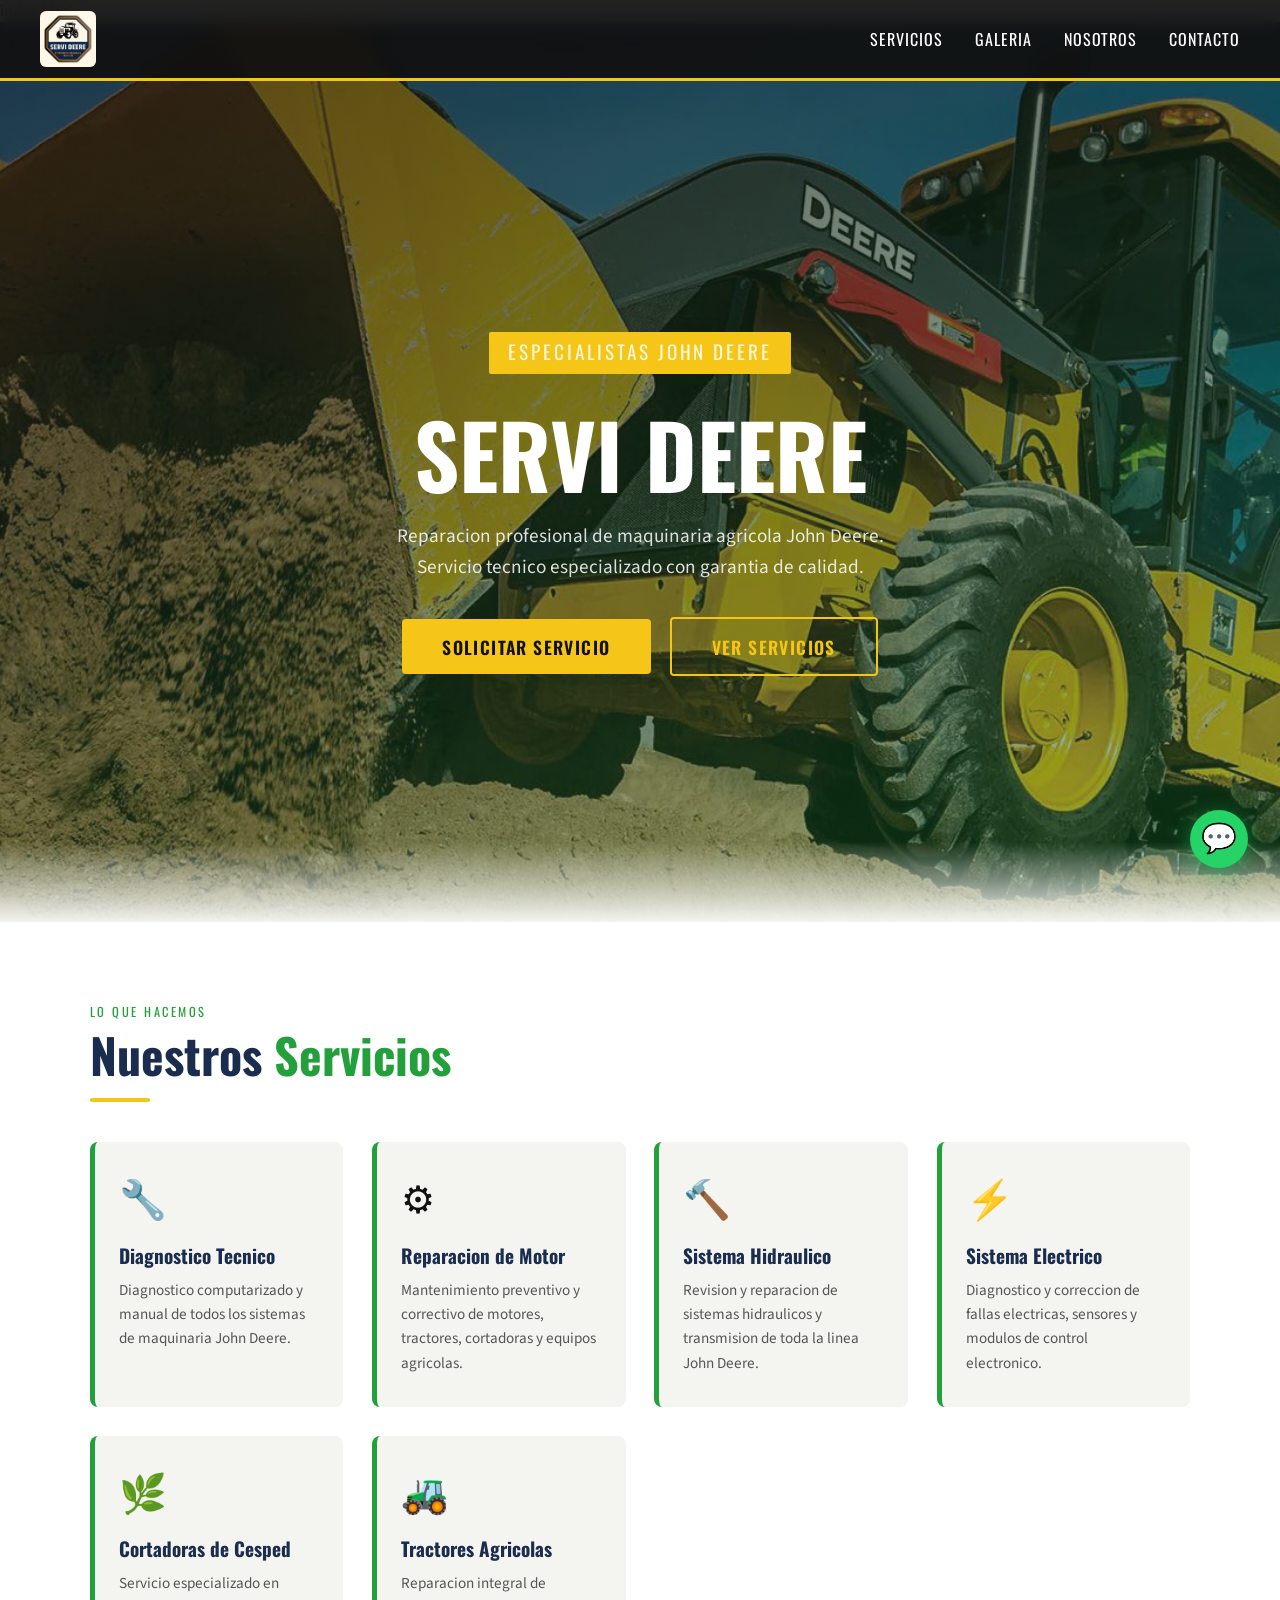
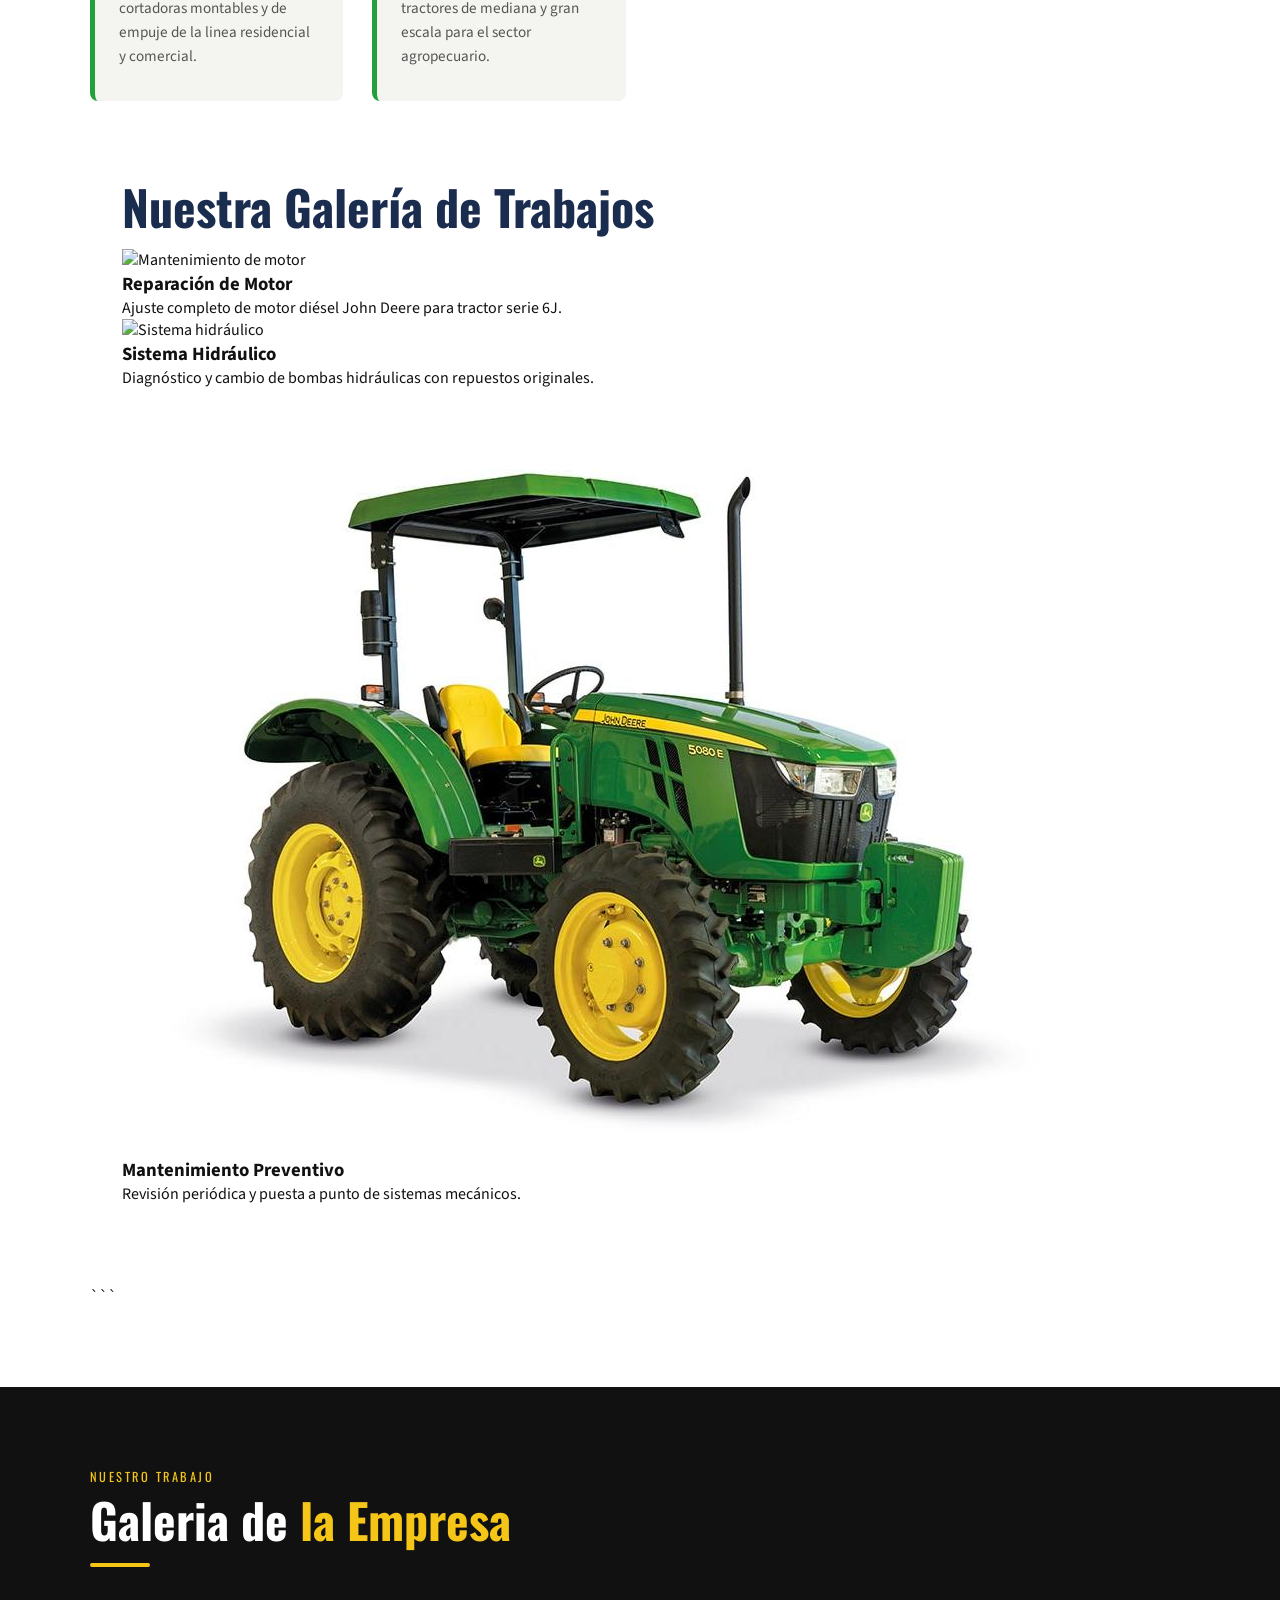
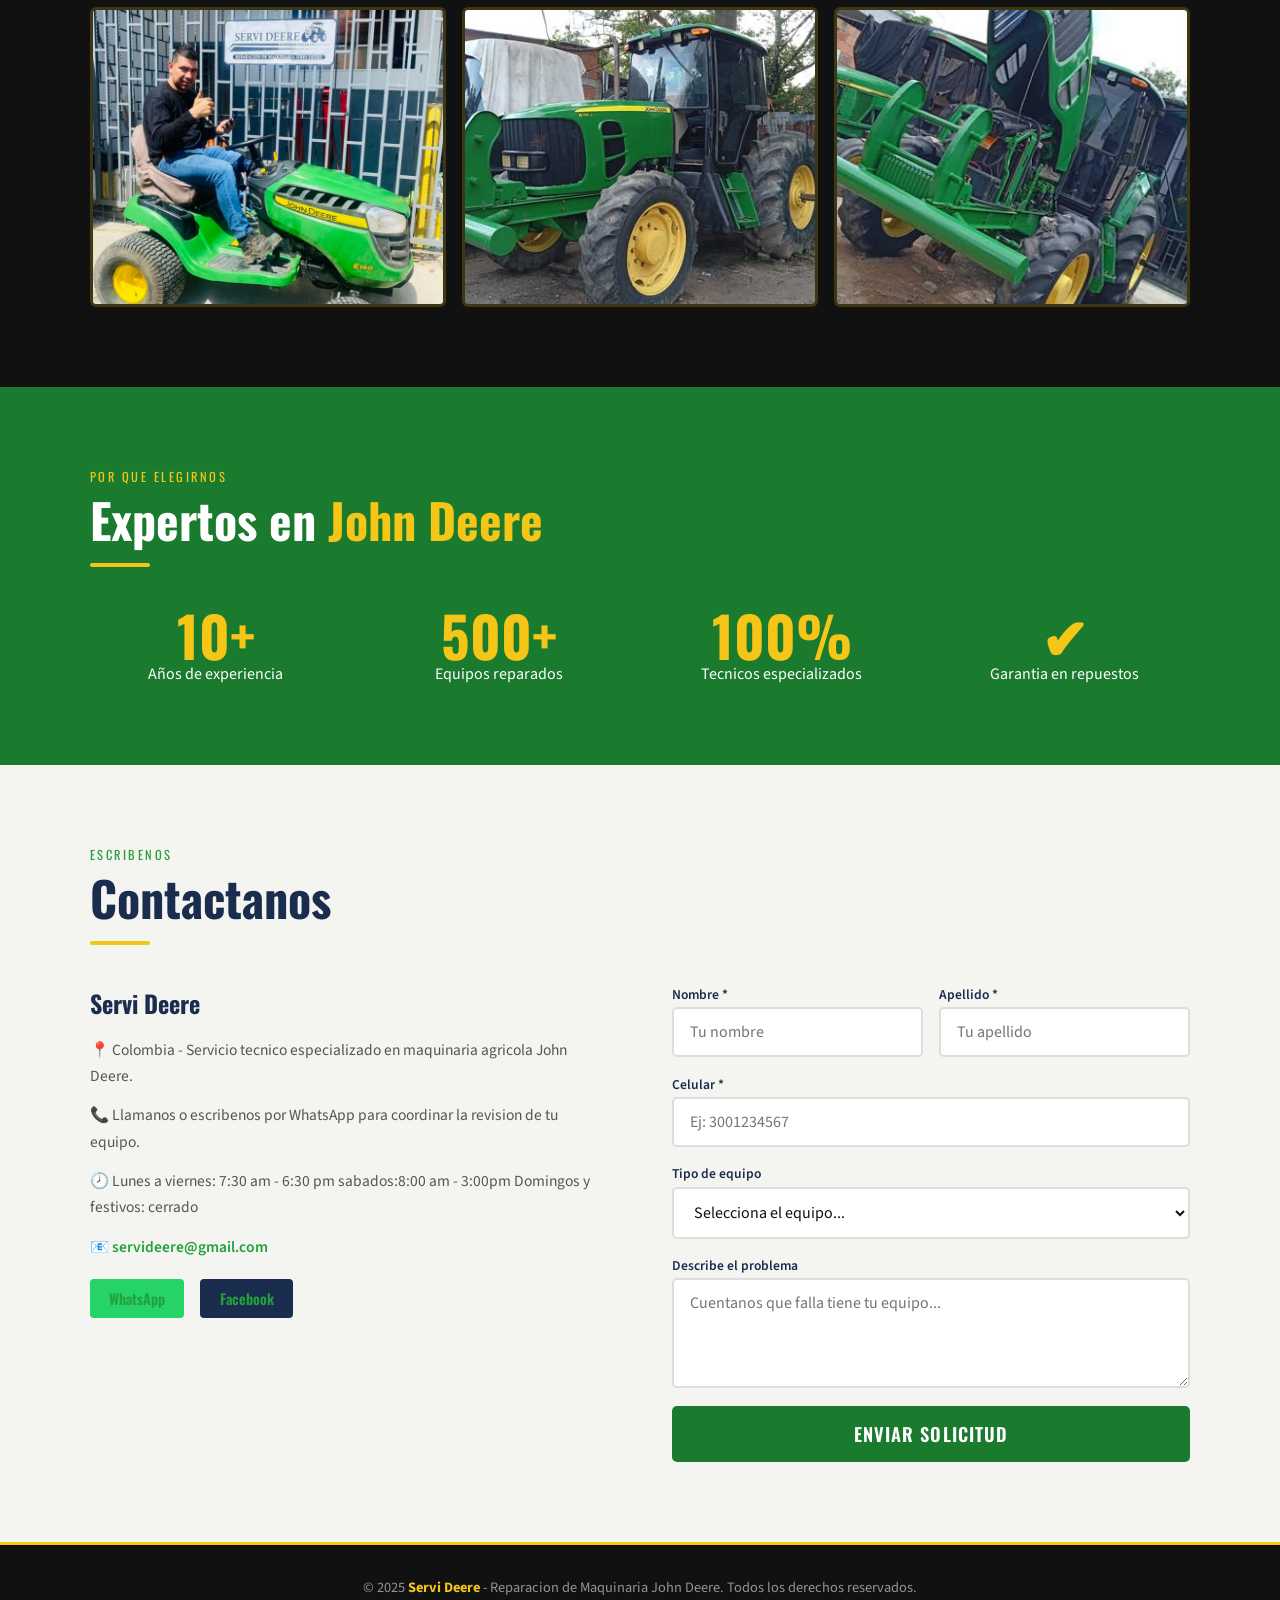
==== index.html @ c6f2dad0 "Update index.html" ====
index.html
<!DOCTYPE html>
<html lang="es">
<head>
<meta charset="UTF-8"/>
<meta name="viewport" content="width=device-width, initial-scale=1.0"/>
<title>Servi Deere - Reparacion de Maquinaria John Deere</title>
<link href="https://fonts.googleapis.com/css2?family=Oswald:wght@400;600;700&family=Source+Sans+3:wght@300;400;600&display=swap" rel="stylesheet"/>
<style>
*,*::before,*::after{box-sizing:border-box;margin:0;padding:0}
:root{--green:#1a7a2e;--green2:#23a03c;--yellow:#f5c518;--navy:#1b2d4f;--dark:#111;--light:#f4f4f0;--white:#fff;--orange:#e07c00}
html{scroll-behavior:smooth}
body{font-family:'Source Sans 3',sans-serif;background:var(--light);color:var(--dark);overflow-x:hidden}
nav{position:fixed;top:0;left:0;right:0;z-index:100;display:flex;align-items:center;justify-content:space-between;padding:.7rem 2.5rem;background:rgba(17,17,17,.93);backdrop-filter:blur(8px);border-bottom:3px solid var(--yellow)}
nav img.nav-logo{height:56px;border-radius:6px}
nav ul{list-style:none;display:flex;gap:2rem}
nav ul a{color:#fff;text-decoration:none;font-family:'Oswald',sans-serif;font-size:1rem;letter-spacing:.06em;text-transform:uppercase;transition:color .2s}
nav ul a:hover{color:var(--yellow)}
.hero{min-height:100vh;background:linear-gradient(160deg,rgba(17,17,17,.82) 0%,rgba(26,122,46,.55) 100%),url('[data-uri]') center/cover no-repeat;display:flex;flex-direction:column;align-items:center;justify-content:center;text-align:center;padding:7rem 2rem 4rem;position:relative}
.hero::after{content:'';position:absolute;bottom:0;left:0;right:0;height:80px;background:linear-gradient(to bottom,transparent,var(--light))}
.hero-badge{display:inline-block;background:var(--yellow);color:var(--dark);font-family:'Oswald',sans-serif;font-size:.8rem;letter-spacing:.15em;text-transform:uppercase;padding:.35rem 1.2rem;border-radius:2px;margin-bottom:1.4rem}
.hero h1{font-family:'Oswald',sans-serif;font-size:clamp(2.8rem,7vw,5.5rem);font-weight:700;color:#fff;line-height:1;margin-bottom:.5rem}
.hero {
  min-height: 100vh;
  background: linear-gradient(160deg, rgba(17, 17, 17, 0.7) 0%, rgba(26, 122, 46, 0.4) 100%), url('portada ma.jpg');
  background-size: cover;
  background-position: center;
  background-repeat: no-repeat;
}
.hero p{color:rgba(255,255,255,.85);font-size:1.2rem;max-width:540px;margin:1rem auto 2.2rem;line-height:1.6}
.btn{display:inline-block;padding:.9rem 2.5rem;background:var(--yellow);color:var(--dark);font-family:'Oswald',sans-serif;font-size:1.1rem;font-weight:600;letter-spacing:.08em;text-transform:uppercase;text-decoration:none;border-radius:4px;border:none;cursor:pointer;transition:background .2s,transform .15s}
.btn:hover{background:var(--orange);transform:translateY(-2px)}
.btn-outline{background:transparent;border:2px solid var(--yellow);color:var(--yellow);margin-left:1rem}
.btn-outline:hover{background:var(--yellow);color:var(--dark)}
section{padding:5rem 2rem}
.container{max-width:1100px;margin:0 auto}
.section-label{font-family:'Oswald',sans-serif;font-size:.78rem;letter-spacing:.2em;text-transform:uppercase;color:var(--green2);margin-bottom:.5rem}
.section-title{font-family:'Oswald',sans-serif;font-size:clamp(2rem,4vw,3rem);font-weight:700;color:var(--navy);margin-bottom:1rem;line-height:1.1}
.section-title span{color:var(--green2)}
.divider{width:60px;height:4px;background:var(--yellow);border-radius:2px;margin-bottom:2.5rem}
#servicios{background:var(--white)}
.services-grid{display:grid;grid-template-columns:repeat(auto-fit,minmax(220px,1fr));gap:1.8rem;margin-top:1rem}
.service-card{background:var(--light);border-radius:8px;padding:2rem 1.5rem;border-left:5px solid var(--green2);transition:box-shadow .2s,transform .2s}
.service-card:hover{box-shadow:0 8px 28px rgba(0,0,0,.1);transform:translateY(-4px)}
.service-card .icon{font-size:2.4rem;margin-bottom:.8rem}
.service-card h3{font-family:'Oswald',sans-serif;font-size:1.2rem;color:var(--navy);margin-bottom:.5rem}
.service-card p{font-size:.95rem;color:#555;line-height:1.6}
#fotos{background:var(--dark)}
.gallery{display:grid;grid-template-columns:repeat(auto-fit,minmax(300px,1fr));gap:1rem;margin-top:2rem}
.gallery img{width:100%;height:300px;object-fit:cover;border-radius:6px;border:3px solid rgba(245,197,24,.2);transition:border-color .2s,transform .2s}
.gallery img:hover{border-color:var(--yellow);transform:scale(1.02)}
#porque{background:var(--green)}
.reasons{display:grid;grid-template-columns:repeat(auto-fit,minmax(200px,1fr));gap:2rem;margin-top:1rem}
.reason{text-align:center;color:#fff}
.reason .num{font-family:'Oswald',sans-serif;font-size:3.5rem;font-weight:700;color:var(--yellow);line-height:1}
#contacto{background:var(--light)}
.contact-wrapper{display:grid;grid-template-columns:1fr 1fr;gap:4rem;align-items:start}
@media(max-width:760px){.contact-wrapper{grid-template-columns:1fr;gap:2rem}}
.contact-info h3{font-family:'Oswald',sans-serif;font-size:1.5rem;color:var(--navy);margin-bottom:1rem}
.contact-info p{color:#555;margin-bottom:.8rem;line-height:1.7;font-size:.97rem}
.contact-info a{color:var(--green2);text-decoration:none;font-weight:600}
.social-links{display:flex;gap:1rem;margin-top:1.2rem;flex-wrap:wrap}
.social-btn{display:inline-flex;align-items:center;gap:.5rem;padding:.55rem 1.2rem;background:var(--navy);color:#fff;border-radius:4px;font-family:'Oswald',sans-serif;font-size:.9rem;text-decoration:none;transition:background .2s}
.social-btn:hover{background:var(--green2)}
.social-btn.wa{background:#25D366}
.social-btn.wa:hover{background:#1aaa52}
form{display:flex;flex-direction:column;gap:1.1rem}
.form-row{display:grid;grid-template-columns:1fr 1fr;gap:1rem}
@media(max-width:500px){.form-row{grid-template-columns:1fr}}
label{font-size:.85rem;font-weight:600;color:var(--navy);margin-bottom:.2rem;display:block}
input,select,textarea{width:100%;padding:.75rem 1rem;border:2px solid #ddd;border-radius:5px;font-family:'Source Sans 3',sans-serif;font-size:1rem;background:#fff;color:var(--dark);transition:border-color .2s}
input:focus,select:focus,textarea:focus{outline:none;border-color:var(--green2)}
textarea{resize:vertical;min-height:110px}
.form-submit{padding:.9rem;background:var(--green);color:#fff;font-family:'Oswald',sans-serif;font-size:1.15rem;font-weight:600;letter-spacing:.06em;text-transform:uppercase;border:none;border-radius:5px;cursor:pointer;transition:background .2s}
.form-submit:hover{background:var(--green2)}
.success-msg{display:none;background:#d4edda;color:#155724;padding:1rem;border-radius:5px;text-align:center;font-weight:600}
footer{background:var(--dark);color:rgba(255,255,255,.55);text-align:center;padding:2rem 1rem;font-size:.9rem;border-top:3px solid var(--yellow)}
footer strong{color:var(--yellow)}
.wa-float{position:fixed;bottom:2rem;right:2rem;z-index:200;background:#25D366;color:#fff;width:58px;height:58px;border-radius:50%;display:flex;align-items:center;justify-content:center;font-size:1.8rem;text-decoration:none;box-shadow:0 4px 20px rgba(37,211,102,.45);transition:transform .2s}
.wa-float:hover{transform:scale(1.1)}
.fade-up{opacity:0;transform:translateY(30px);transition:opacity .6s ease,transform .6s ease}
.fade-up.visible{opacity:1;transform:none}
@media(max-width:768px){nav ul{display:none}nav{padding:.7rem 1.5rem}}
</style>
</head>
<body>
<nav>
  <img class="nav-logo" src="[data-uri]" alt="Servi Deere"/>
  <ul>
    <li><a href="#servicios">Servicios</a></li>
    <li><a href="#fotos">Galeria</a></li>
    <li><a href="#porque">Nosotros</a></li>
    <li><a href="#contacto">Contacto</a></li>
  </ul>
</nav>

<section class="hero">
  <p class="hero-badge">Especialistas John Deere</p>
  <h1>SERVI <span>DEERE</span></h1>
  <p>Reparacion profesional de maquinaria agricola John Deere. Servicio tecnico especializado con garantia de calidad.</p>
  <div>
    <a href="#contacto" class="btn">Solicitar servicio</a>
    <a href="#servicios" class="btn btn-outline">Ver servicios</a>
  </div>
</section>

<section id="servicios">
  <div class="container">
    <p class="section-label fade-up">Lo que hacemos</p>
    <h2 class="section-title fade-up">Nuestros <span>Servicios</span></h2>
    <div class="divider fade-up"></div>
    <div class="services-grid">
      <div class="service-card fade-up">
        <div class="icon">&#128295;</div>
        <h3>Diagnostico Tecnico</h3>
        <p>Diagnostico computarizado y manual de todos los sistemas de maquinaria John Deere.</p>
      </div>
      <div class="service-card fade-up">
        <div class="icon">&#9881;</div>
        <h3>Reparacion de Motor</h3>
        <p>Mantenimiento preventivo y correctivo de motores, tractores, cortadoras y equipos agricolas.</p>
      </div>
      <div class="service-card fade-up">
        <div class="icon">&#128296;</div>
        <h3>Sistema Hidraulico</h3>
        <p>Revision y reparacion de sistemas hidraulicos y transmision de toda la linea John Deere.</p>
      </div>
      <div class="service-card fade-up">
        <div class="icon">&#9889;</div>
        <h3>Sistema Electrico</h3>
        <p>Diagnostico y correccion de fallas electricas, sensores y modulos de control electronico.</p>
      </div>
      <div class="service-card fade-up">
        <div class="icon">&#127807;</div>
        <h3>Cortadoras de Cesped</h3>
        <p>Servicio especializado en cortadoras montables y de empuje de la linea residencial y comercial.</p>
      </div>
      <div class="service-card fade-up">
        <div class="icon">&#128668;</div>
        <h3>Tractores Agricolas</h3>
        <p>Reparacion integral de tractores de mediana y gran escala para el sector agropecuario.</p>
      </div>
    </div>
    <section id="galeria" class="galeria">
<h2 class="section-title">Nuestra Galería de Trabajos</h2>
<div class="galeria__grid">
<div class="galeria__tarjeta">
<div class="galeria__contenedor-img">
<img src="https://images.unsplash.com/photo-1533106497176-45ae19e68ba2?auto=format&fit=crop&q=80&w=600" alt="Mantenimiento de motor" class="galeria__img"/>
</div>
<div class="galeria__info">
<h3 class="galeria__titulo-foto">Reparación de Motor</h3>
<p class="galeria__descripcion">Ajuste completo de motor diésel John Deere para tractor serie 6J.</p>
</div>
</div>
<div class="galeria__tarjeta">
<div class="galeria__contenedor-img">
<img src="https://images.unsplash.com/photo-1581092160607-ee22621dd758?auto=format&fit=crop&q=80&w=600" alt="Sistema hidráulico" class="galeria__img"/>
</div>
<div class="galeria__info">
<h3 class="galeria__titulo-foto">Sistema Hidráulico</h3>
<p class="galeria__descripcion">Diagnóstico y cambio de bombas hidráulicas con repuestos originales.</p>
</div>
</div>

<div class="galeria__tarjeta">
    <div class="galeria__contenedor-img">
        <img src="WhatsApp Image 2026-05-26 at 6.15.59 PM.jpeg" alt="Mantenimiento preventivo de maquinaria" class="galeria__img"/>
    </div>
    <div class="galeria__info">
        <h3 class="galeria__titulo-foto">Mantenimiento Preventivo</h3>
        <p class="galeria__descripcion">Revisión periódica y puesta a punto de sistemas mecánicos.</p>
    </div>
</div>
</div> </section> ```

  </div>
</section>

<section id="fotos" style="background:#111">
  <div class="container">
    <p class="section-label fade-up" style="color:var(--yellow)">Nuestro trabajo</p>
    <h2 class="section-title fade-up" style="color:#fff">Galeria de <span style="color:var(--yellow)">la Empresa</span></h2>
    <div class="divider fade-up" style="background:var(--yellow)"></div>
    <div class="gallery">
      <img src="[data-uri]" alt="Mecanico Servi Deere" class="fade-up"/>
      <img src="[data-uri]" alt="Tractor John Deere" class="fade-up"/>
      <img src="[data-uri]" alt="Tractor John Deere reparacion" class="fade-up"/>
    </div>
  </div>
</section>

<section id="porque" style="background:var(--green)">
  <div class="container">
    <p class="section-label fade-up" style="color:var(--yellow)">Por que elegirnos</p>
    <h2 class="section-title fade-up" style="color:#fff">Expertos en <span style="color:var(--yellow)">John Deere</span></h2>
    <div class="divider fade-up" style="background:var(--yellow)"></div>
    <div class="reasons">
      <div class="reason fade-up"><div class="num">10+</div><p>Años de experiencia</p></div>
      <div class="reason fade-up"><div class="num">500+</div><p>Equipos reparados</p></div>
      <div class="reason fade-up"><div class="num">100%</div><p>Tecnicos especializados</p></div>
      <div class="reason fade-up"><div class="num">&#10004;</div><p>Garantia en repuestos</p></div>
    </div>
  </div>
</section>

<section id="contacto">
  <div class="container">
    <p class="section-label fade-up">Escribenos</p>
    <h2 class="section-title fade-up">Contactanos</h2>
    <div class="divider fade-up"></div>
    <div class="contact-wrapper">
      <div class="contact-info fade-up">
        <h3>Servi Deere</h3>
        <p>&#128205; Colombia - Servicio tecnico especializado en maquinaria agricola John Deere.</p>
        <p>&#128222; Llamanos o escribenos por WhatsApp para coordinar la revision de tu equipo.</p>
        <p>&#128343; Lunes a viernes: 7:30 am - 6:30 pm sabados:8:00 am - 3:00pm  Domingos y festivos: cerrado</p>
        <p>&#128231; <a href="mailto:servideere@gmail.com">servideere@gmail.com</a></p>
        <div class="social-links">
          <a class="social-btn wa" href="https://wa.me/573176677848" target="_blank">WhatsApp</a>
          <a class="social-btn" href="https://facebook.com/servideere" target="_blank">Facebook</a>
        </div>
      </div>
   <div class="fade-up">
        <form id="contactForm" action="https://formspree.io/f/maqkaaeb" method="POST">
          
          <div class="form-row">
            <div>
              <label for="nombre">Nombre *</label>
              <input type="text" id="nombre" name="Nombre" placeholder="Tu nombre" required/>
            </div>
            <div>
              <label for="apellido">Apellido *</label>
              <input type="text" id="apellido" name="Apellido" placeholder="Tu apellido" required/>
            </div>
          </div>
          
          <div>
            <label for="cel">Celular *</label>
            <input type="tel" id="cel" name="Celular" placeholder="Ej: 3001234567" required/>
          </div>
          
          <div>
            <label for="equipo">Tipo de equipo</label>
            <select id="equipo" name="Tipo_de_Equipo" required>
              <option value="">Selecciona el equipo...</option>
              <option value="Tractor Agricola">Tractor agricola</option>
              <option value="Cortadora de Cesped Montable">Cortadora de cesped montable</option>
              <option value="Cortadora de Empuje">Cortadora de empuje</option>
              <option value="Otro equipo John Deere">Otro equipo John Deere</option>
            </select>
          </div>
          
          <div>
            <label for="mensaje">Describe el problema</label>
            <textarea id="mensaje" name="Mensaje_Falla" placeholder="Cuentanos que falla tiene tu equipo..." required></textarea>
          </div>
          
          <button type="submit" class="form-submit">Enviar solicitud</button>
          <div class="success-msg" id="successMsg">Mensaje enviado! Te contactaremos pronto.</div>
        </form>
      </div>
    </div>
  </div>
</section>

<footer>
  <p>&copy; 2025 <strong>Servi Deere</strong> - Reparacion de Maquinaria John Deere. Todos los derechos reservados.</p>
</footer>

<a class="wa-float" href="https://wa.me/573176677848" target="_blank" title="WhatsApp">&#128172;</a>

<script>
const observer = new IntersectionObserver(entries => {
  entries.forEach(e => { if(e.isIntersecting) e.target.classList.add('visible'); });
}, {threshold:0.12});
document.querySelectorAll('.fade-up').forEach(el => observer.observe(el));
function enviarFormulario(e) {
  e.preventDefault();
  const btn = document.querySelector('.form-submit');
  btn.textContent = 'Enviando...'; btn.disabled = true;
  setTimeout(() => {
    document.getElementById('contactForm').reset();
    document.getElementById('successMsg').style.display = 'block';
    btn.textContent = 'Enviar solicitud'; btn.disabled = false;
    setTimeout(() => { document.getElementById('successMsg').style.display = 'none'; }, 5000);
  }, 1200);
}
</script>
</body>
</html>
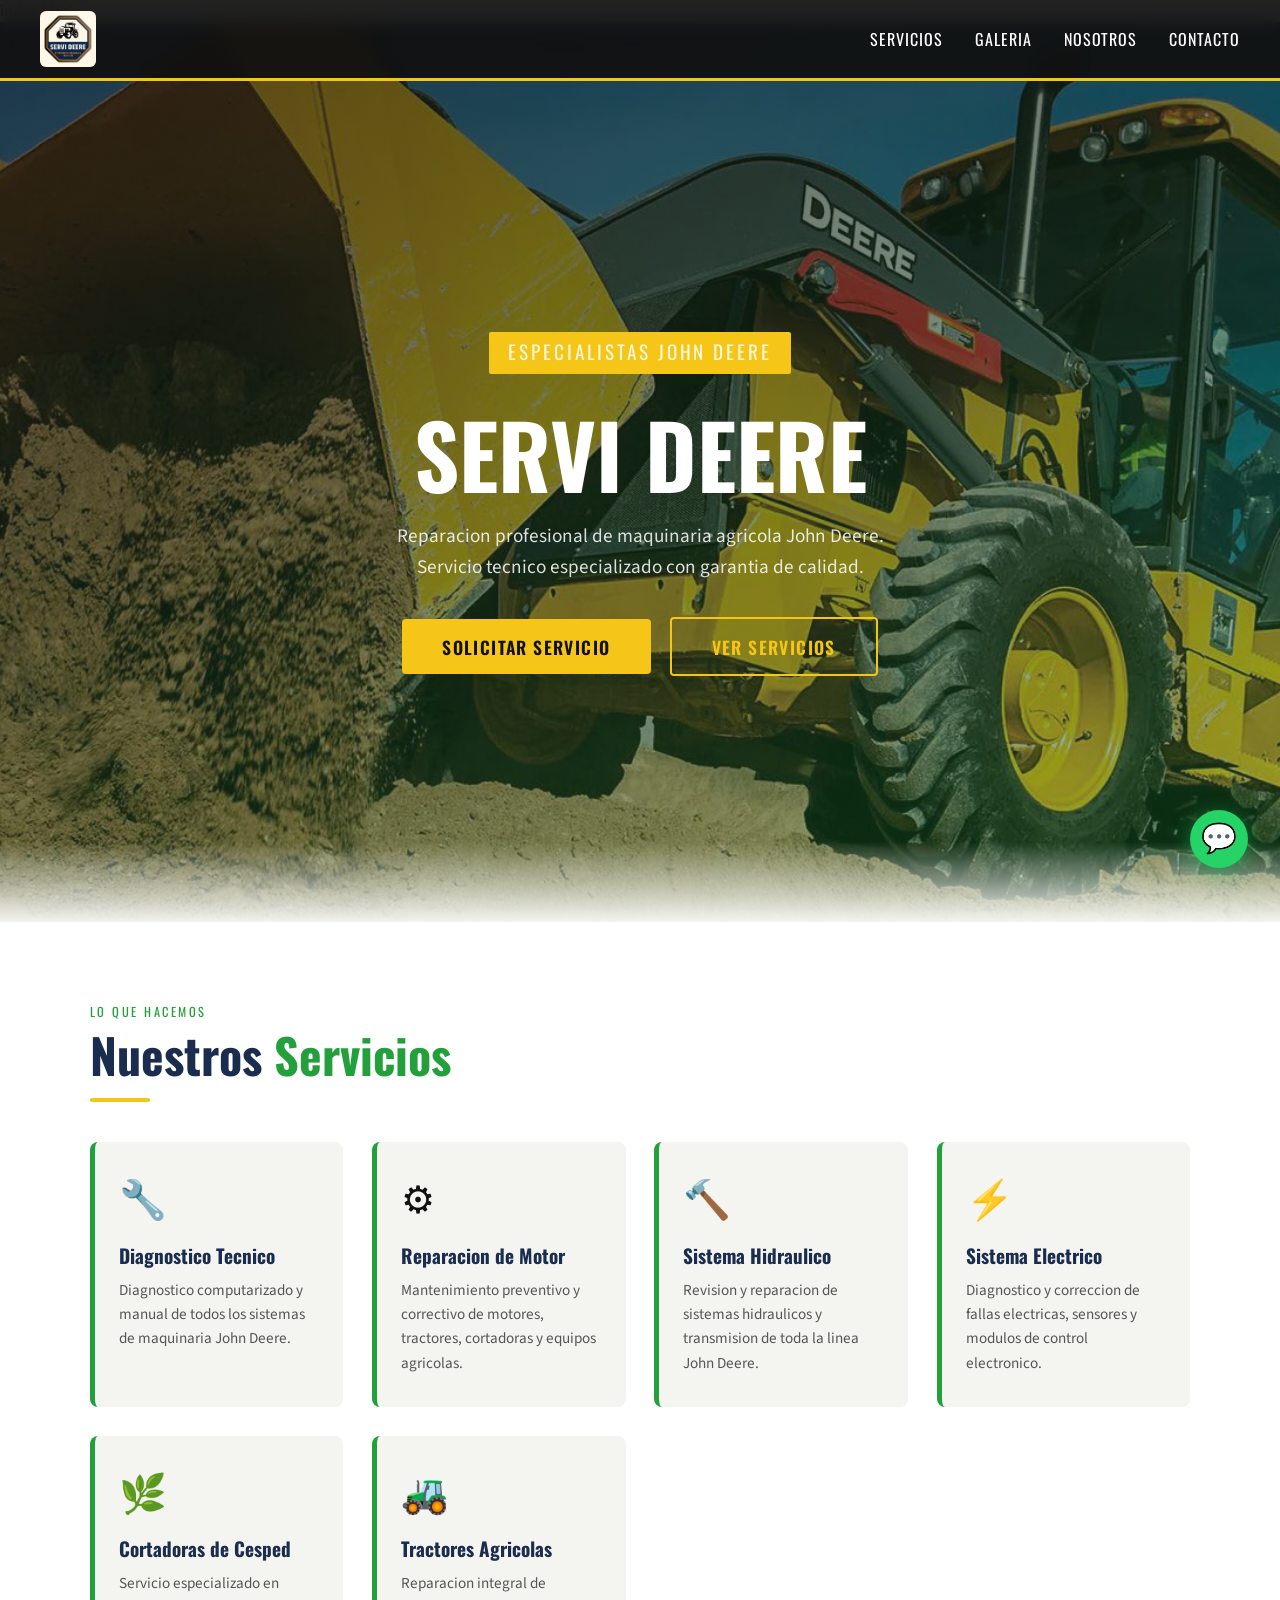
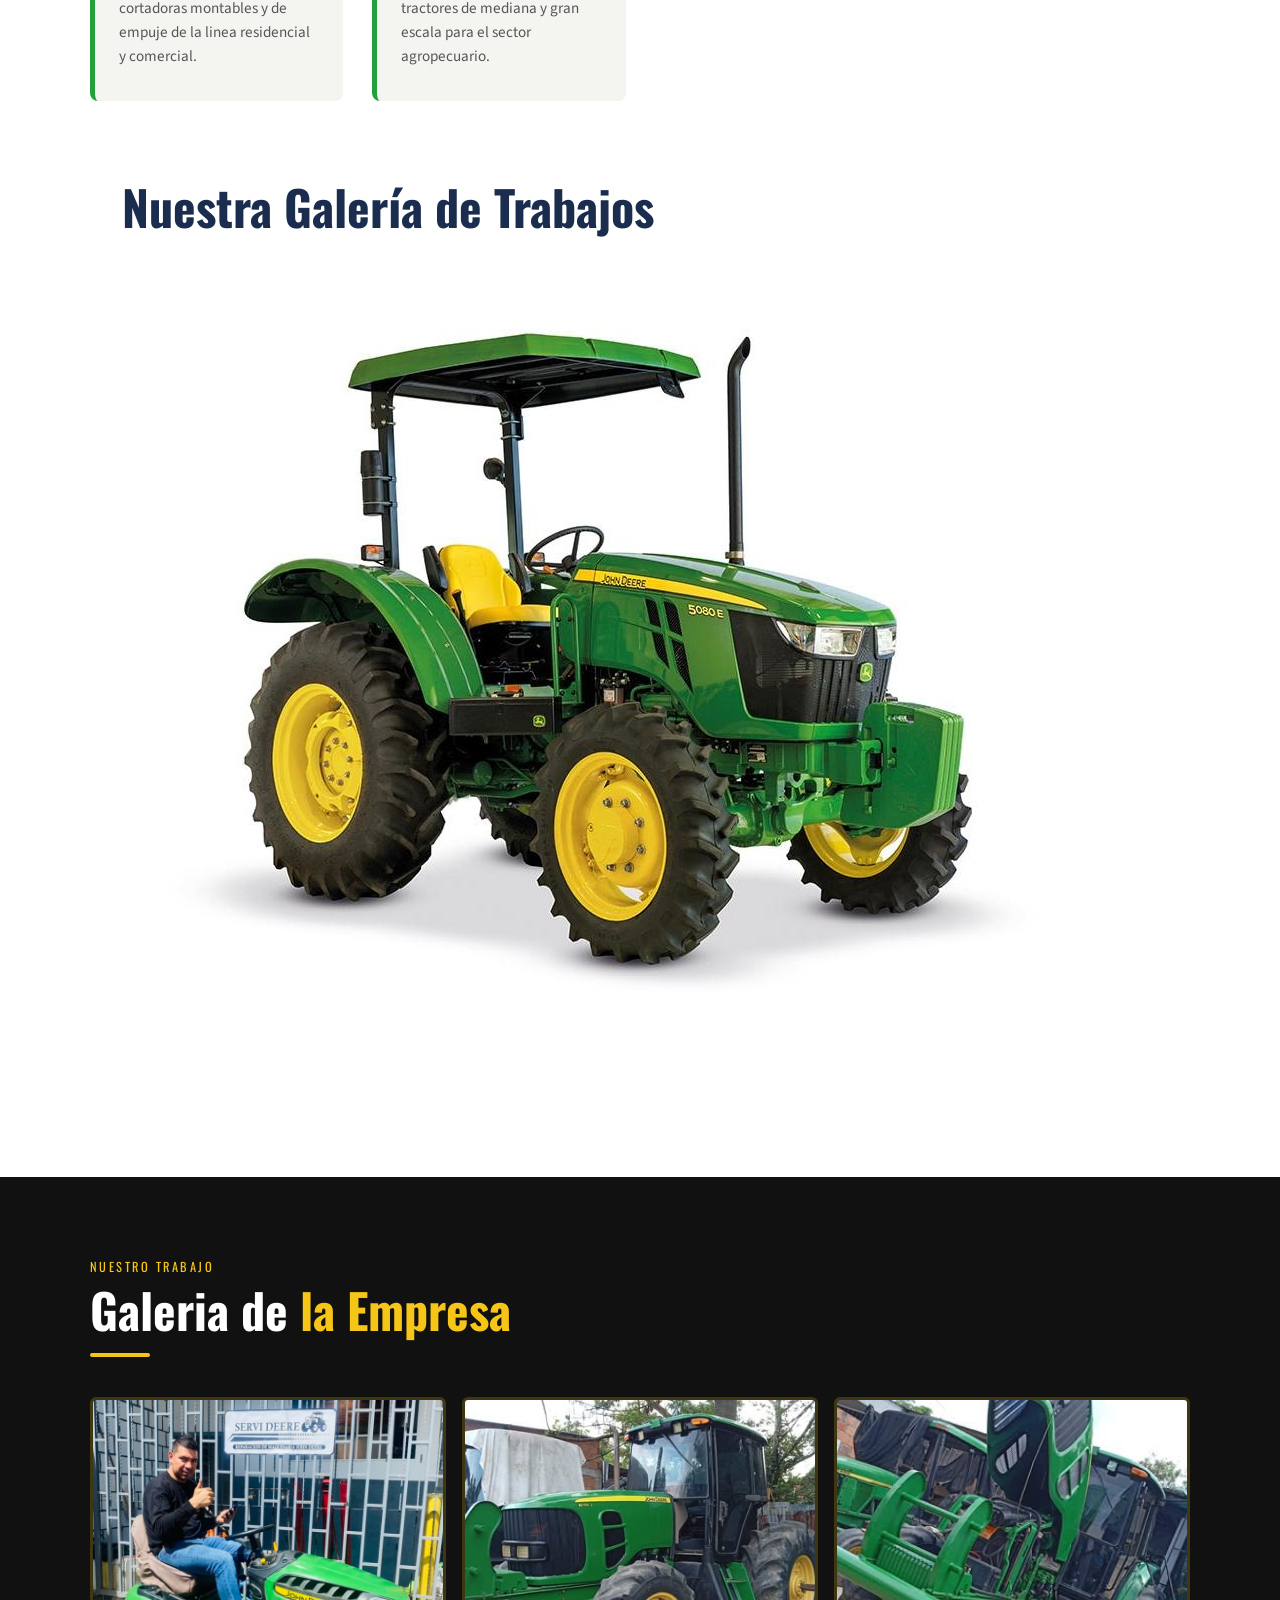
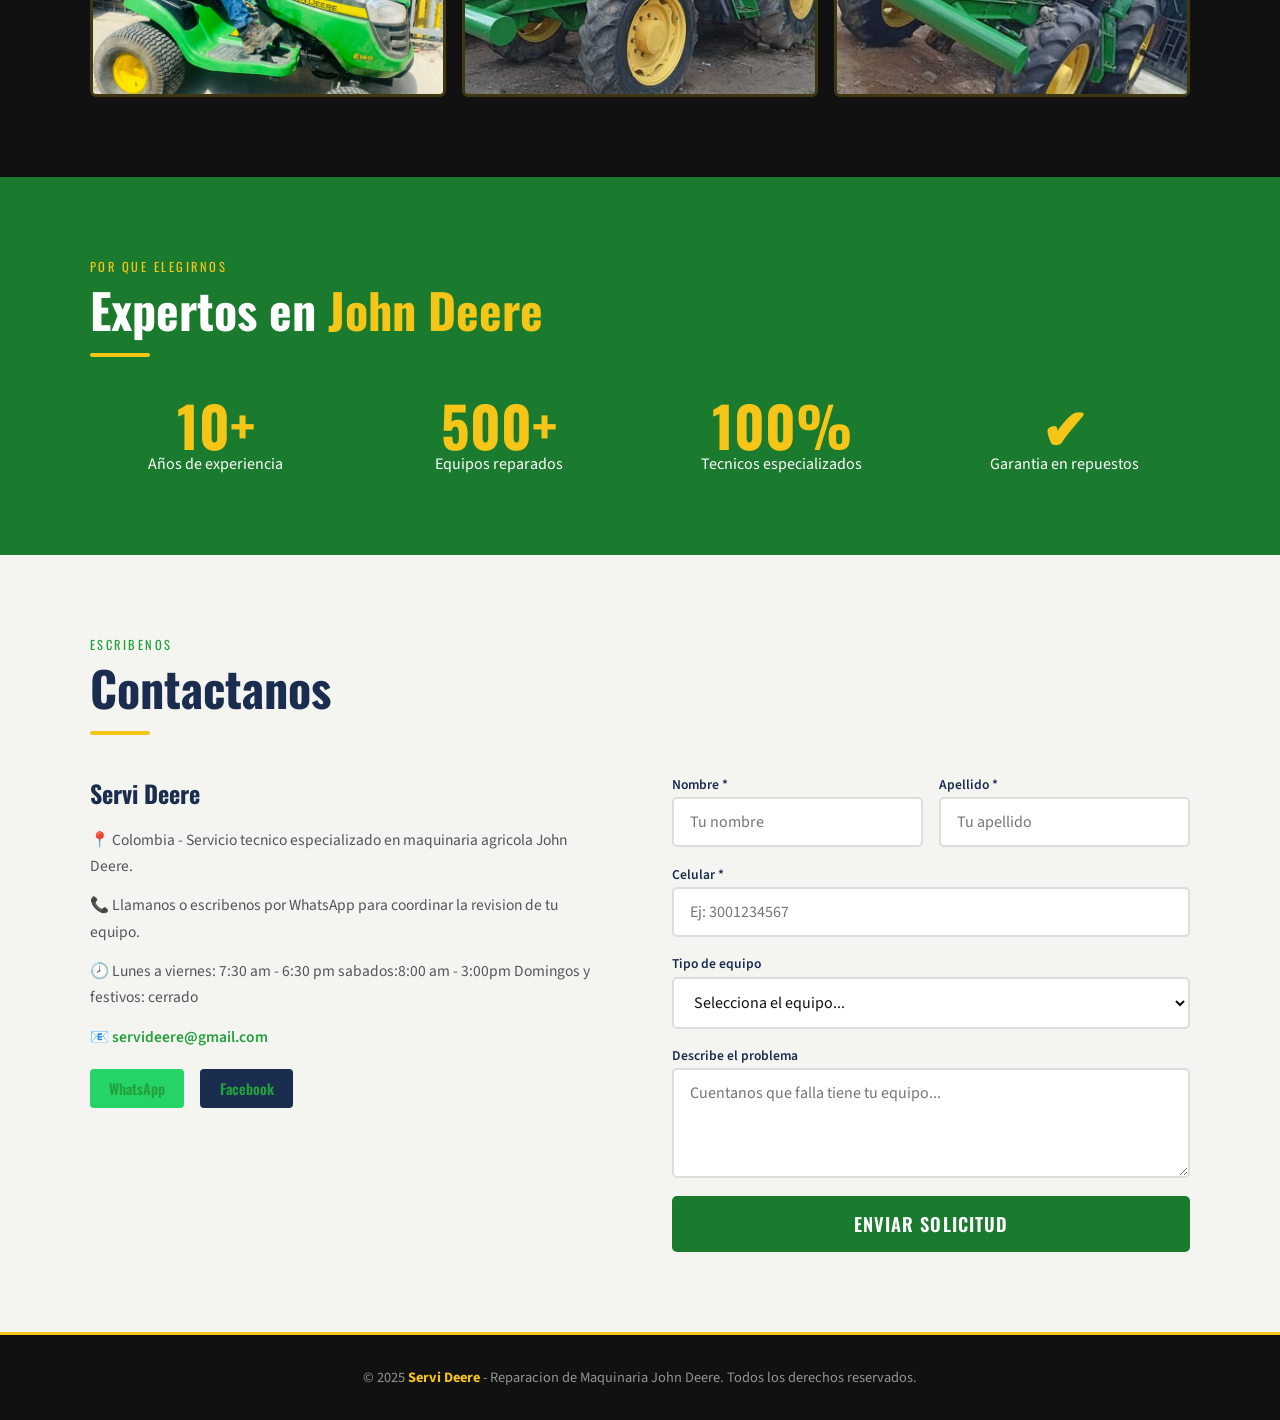
==== commit 3f5ae7fc: "Update index.html" ====
--- a/index.html
+++ b/index.html
@@ -146,20 +146,15 @@
 <div class="galeria__grid">
 <div class="galeria__tarjeta">
 <div class="galeria__contenedor-img">
-<img src="https://images.unsplash.com/photo-1533106497176-45ae19e68ba2?auto=format&fit=crop&q=80&w=600" alt="Mantenimiento de motor" class="galeria__img"/>
 </div>
 <div class="galeria__info">
-<h3 class="galeria__titulo-foto">Reparación de Motor</h3>
-<p class="galeria__descripcion">Ajuste completo de motor diésel John Deere para tractor serie 6J.</p>
 </div>
 </div>
 <div class="galeria__tarjeta">
 <div class="galeria__contenedor-img">
-<img src="https://images.unsplash.com/photo-1581092160607-ee22621dd758?auto=format&fit=crop&q=80&w=600" alt="Sistema hidráulico" class="galeria__img"/>
 </div>
 <div class="galeria__info">
-<h3 class="galeria__titulo-foto">Sistema Hidráulico</h3>
-<p class="galeria__descripcion">Diagnóstico y cambio de bombas hidráulicas con repuestos originales.</p>
+
 </div>
 </div>
 
@@ -168,11 +163,10 @@
         <img src="WhatsApp Image 2026-05-26 at 6.15.59 PM.jpeg" alt="Mantenimiento preventivo de maquinaria" class="galeria__img"/>
     </div>
     <div class="galeria__info">
-        <h3 class="galeria__titulo-foto">Mantenimiento Preventivo</h3>
-        <p class="galeria__descripcion">Revisión periódica y puesta a punto de sistemas mecánicos.</p>
-    </div>
-</div>
-</div> </section> ```
+        
+    </div>
+</div>
+</div> </section> 
 
   </div>
 </section>
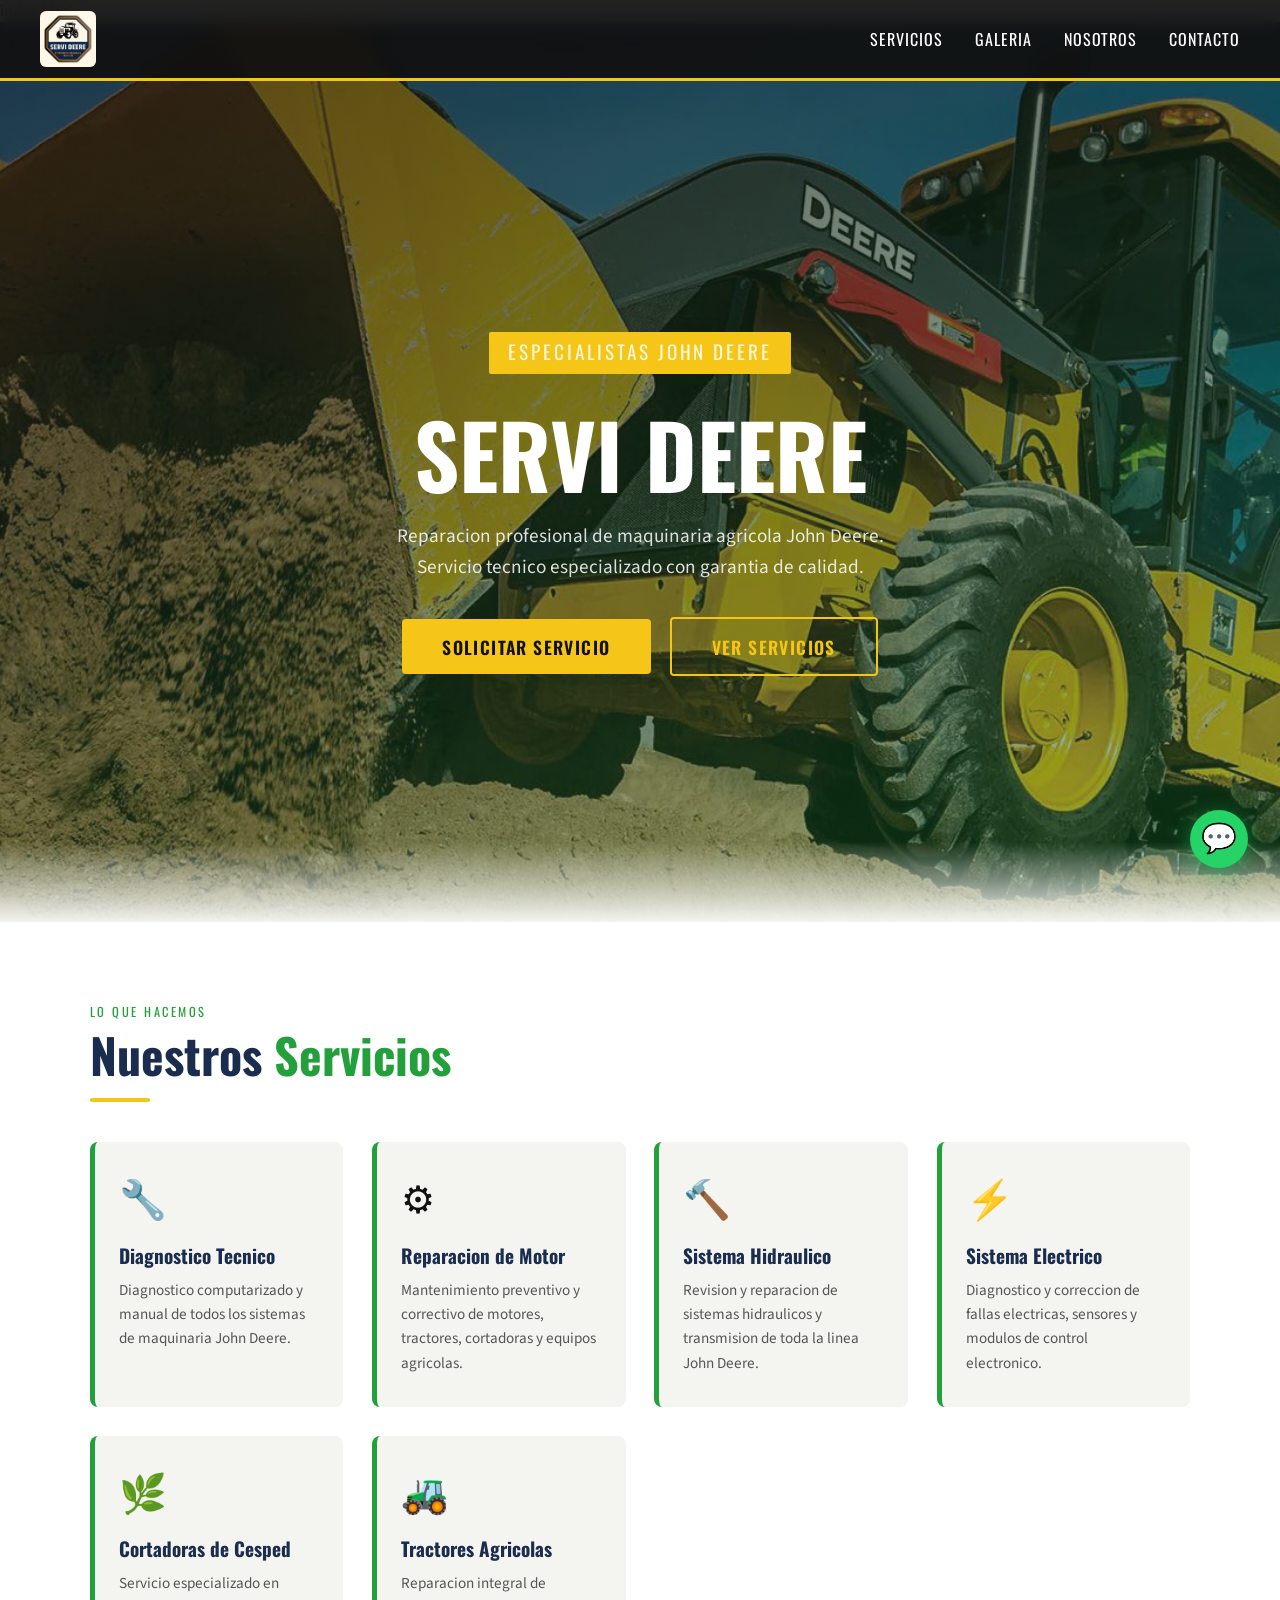
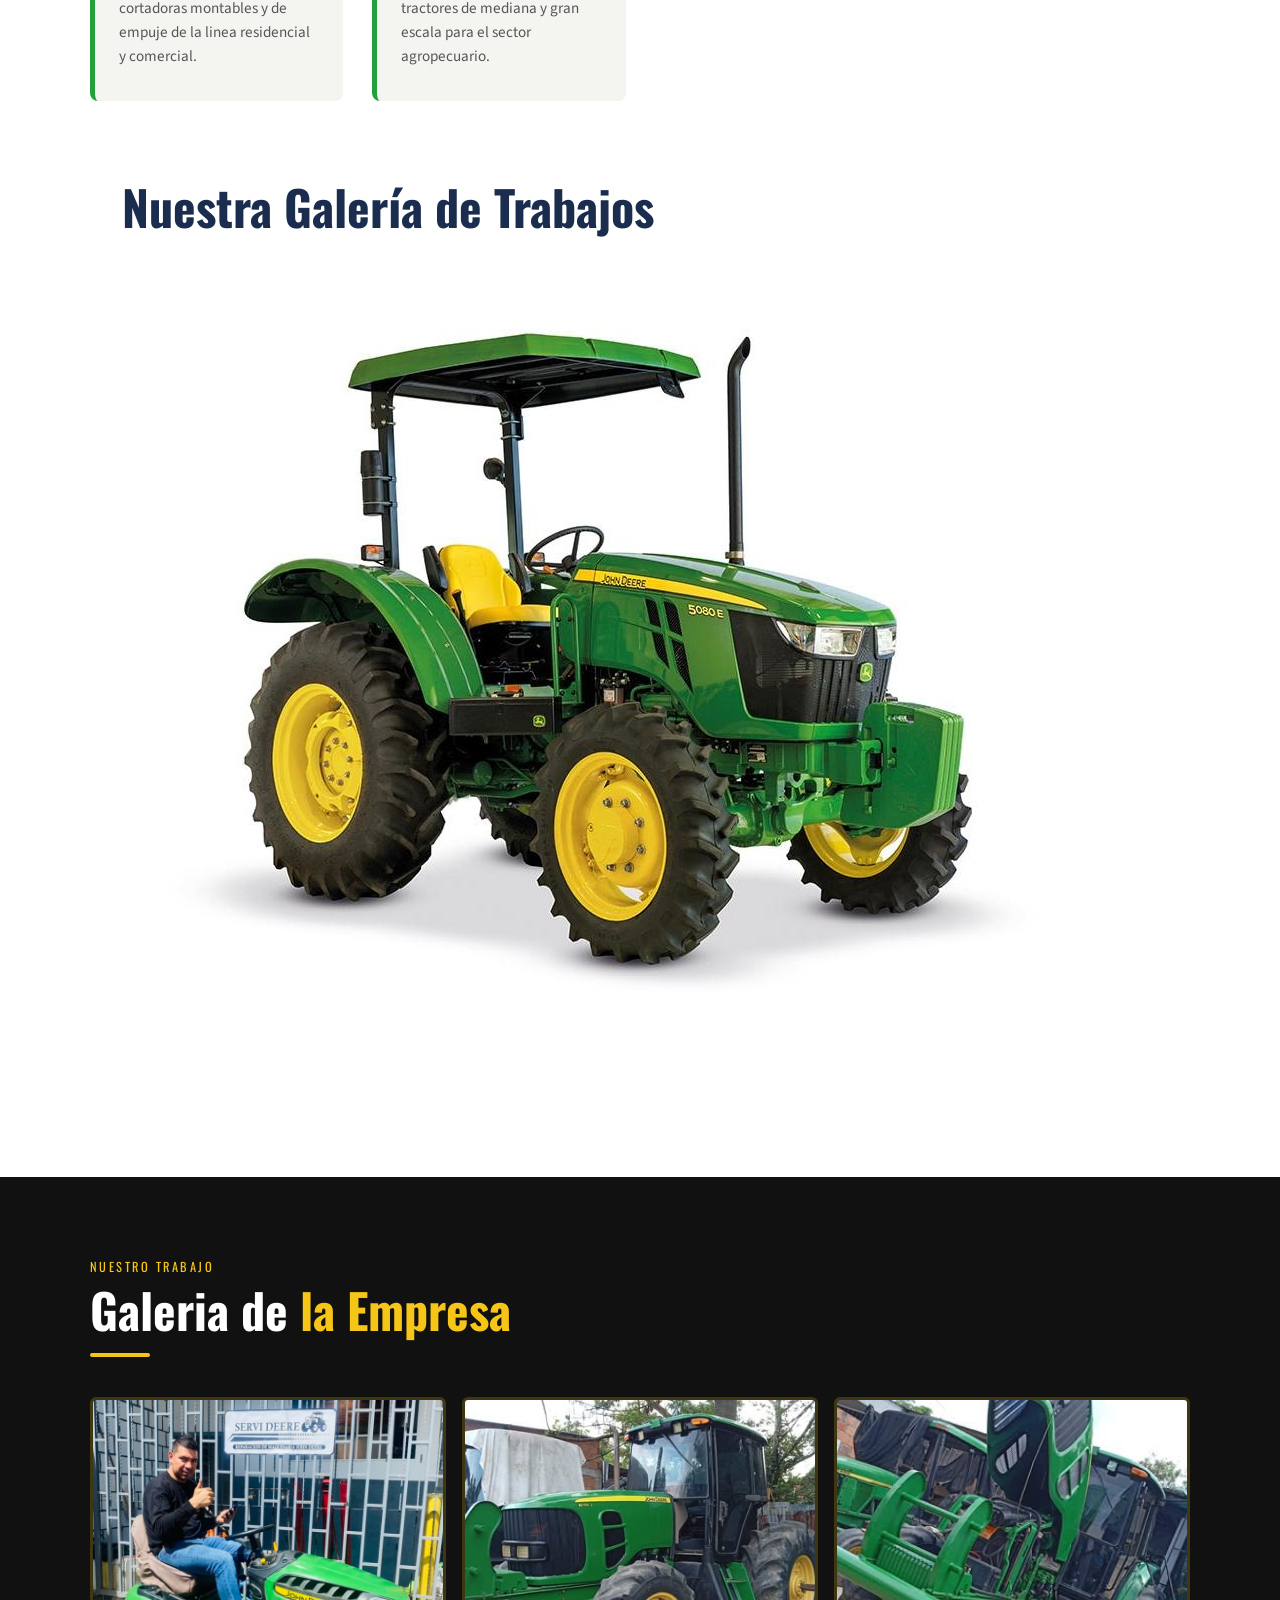
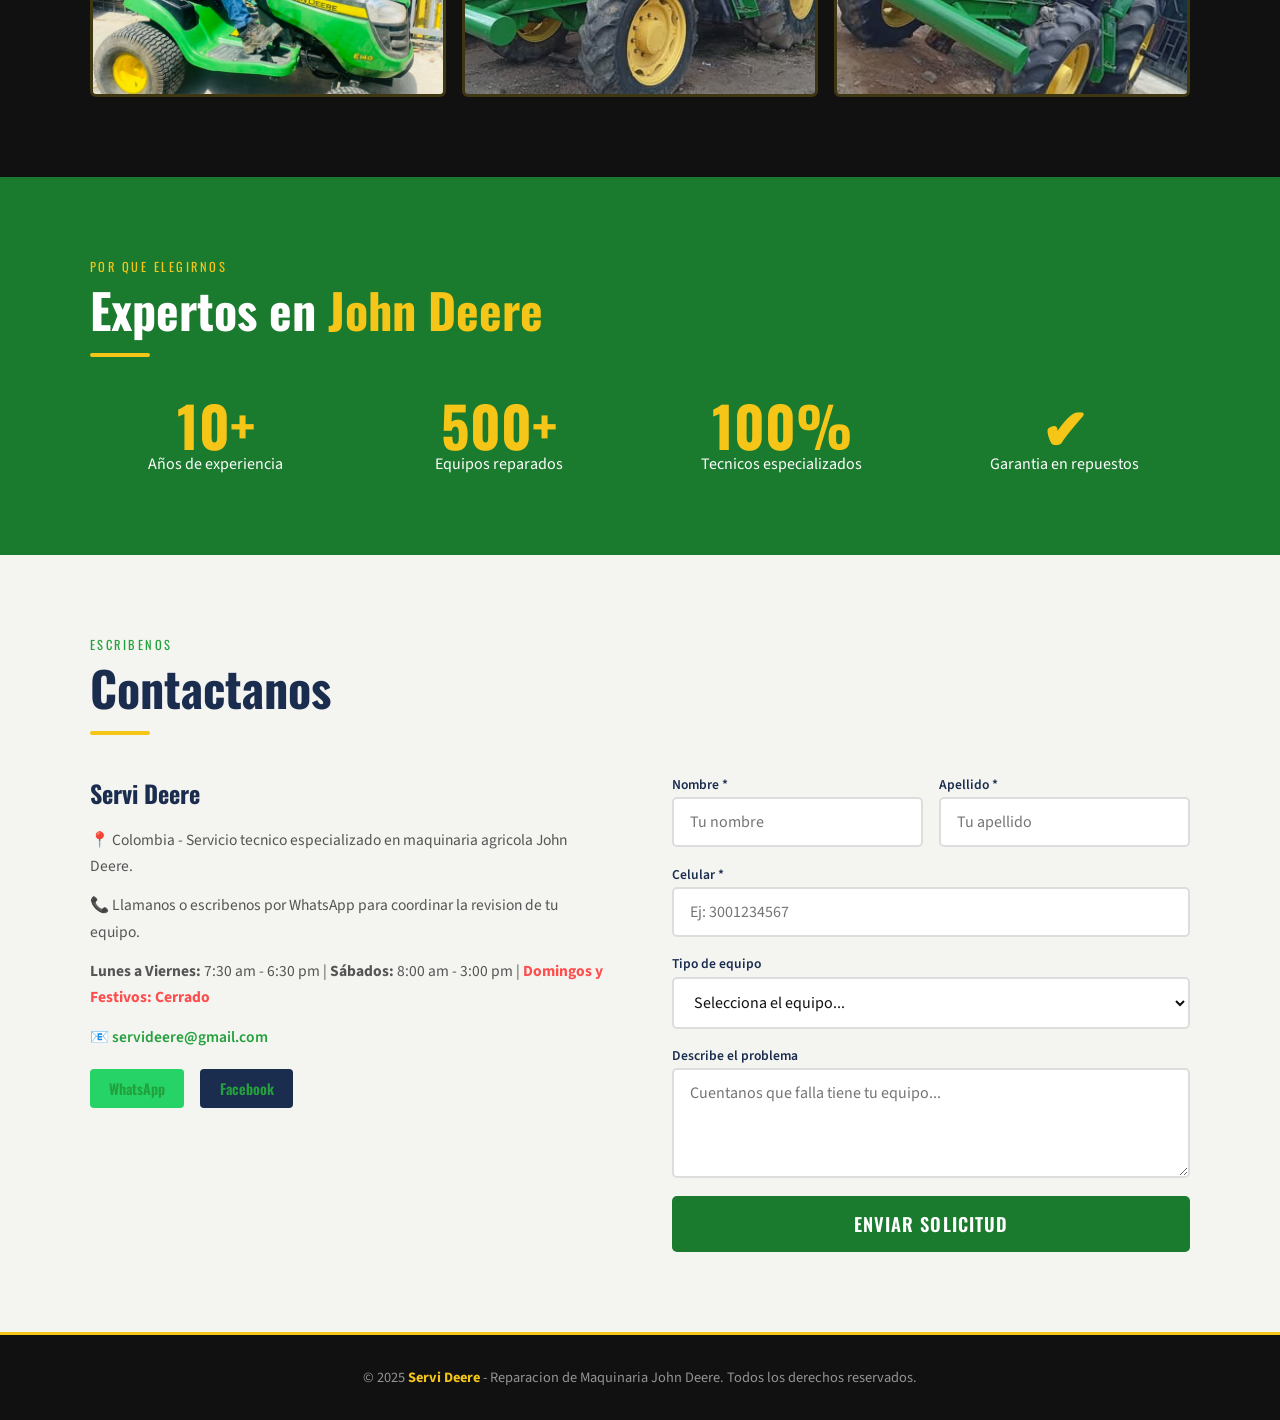
==== commit 9a4f8d37: "Update index.html" ====
--- a/index.html
+++ b/index.html
@@ -208,7 +208,7 @@
         <h3>Servi Deere</h3>
         <p>&#128205; Colombia - Servicio tecnico especializado en maquinaria agricola John Deere.</p>
         <p>&#128222; Llamanos o escribenos por WhatsApp para coordinar la revision de tu equipo.</p>
-        <p>&#128343; Lunes a viernes: 7:30 am - 6:30 pm sabados:8:00 am - 3:00pm  Domingos y festivos: cerrado</p>
+       <p class="servideere-schedule__text"><b>Lunes a Viernes:</b> 7:30 am - 6:30 pm | <b>Sábados:</b> 8:00 am - 3:00 pm | <span style="color: #ff4d4d; font-weight: bold;">Domingos y Festivos: Cerrado</span></p>
         <p>&#128231; <a href="mailto:servideere@gmail.com">servideere@gmail.com</a></p>
         <div class="social-links">
           <a class="social-btn wa" href="https://wa.me/573176677848" target="_blank">WhatsApp</a>
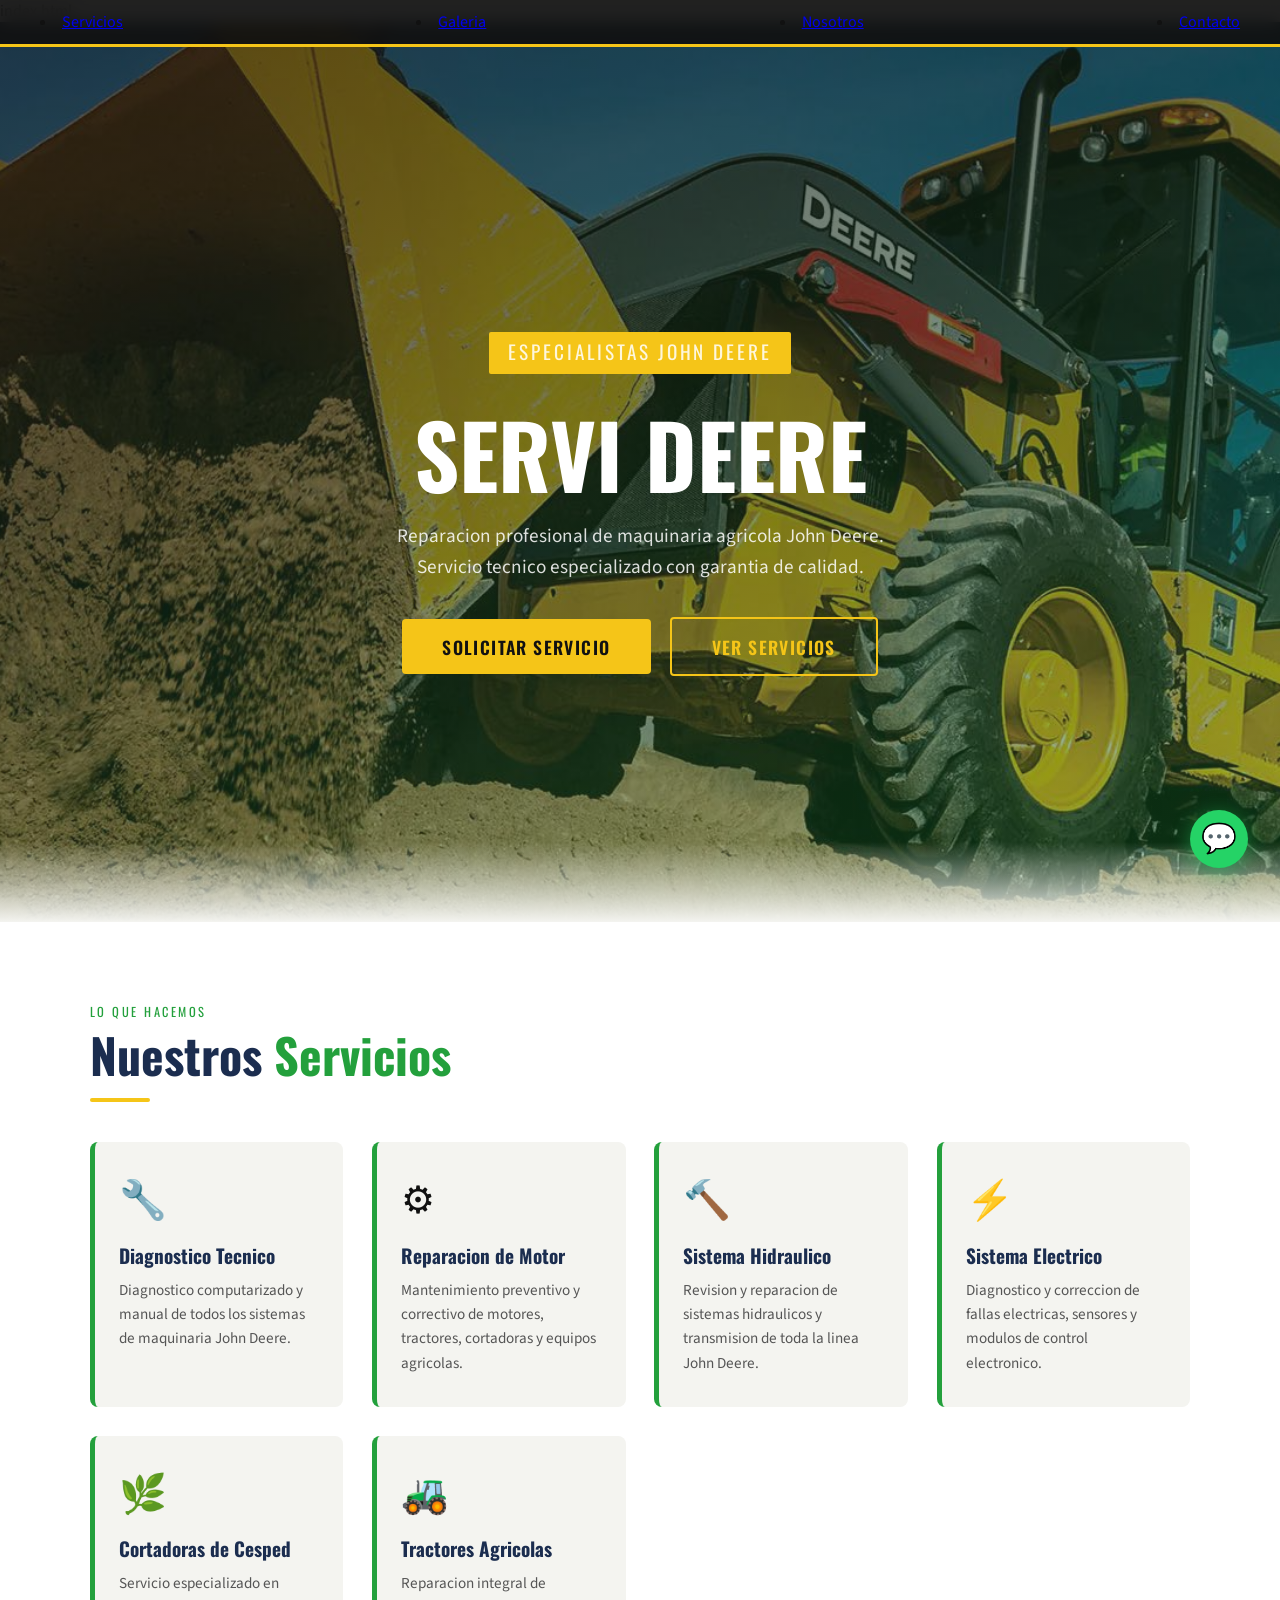
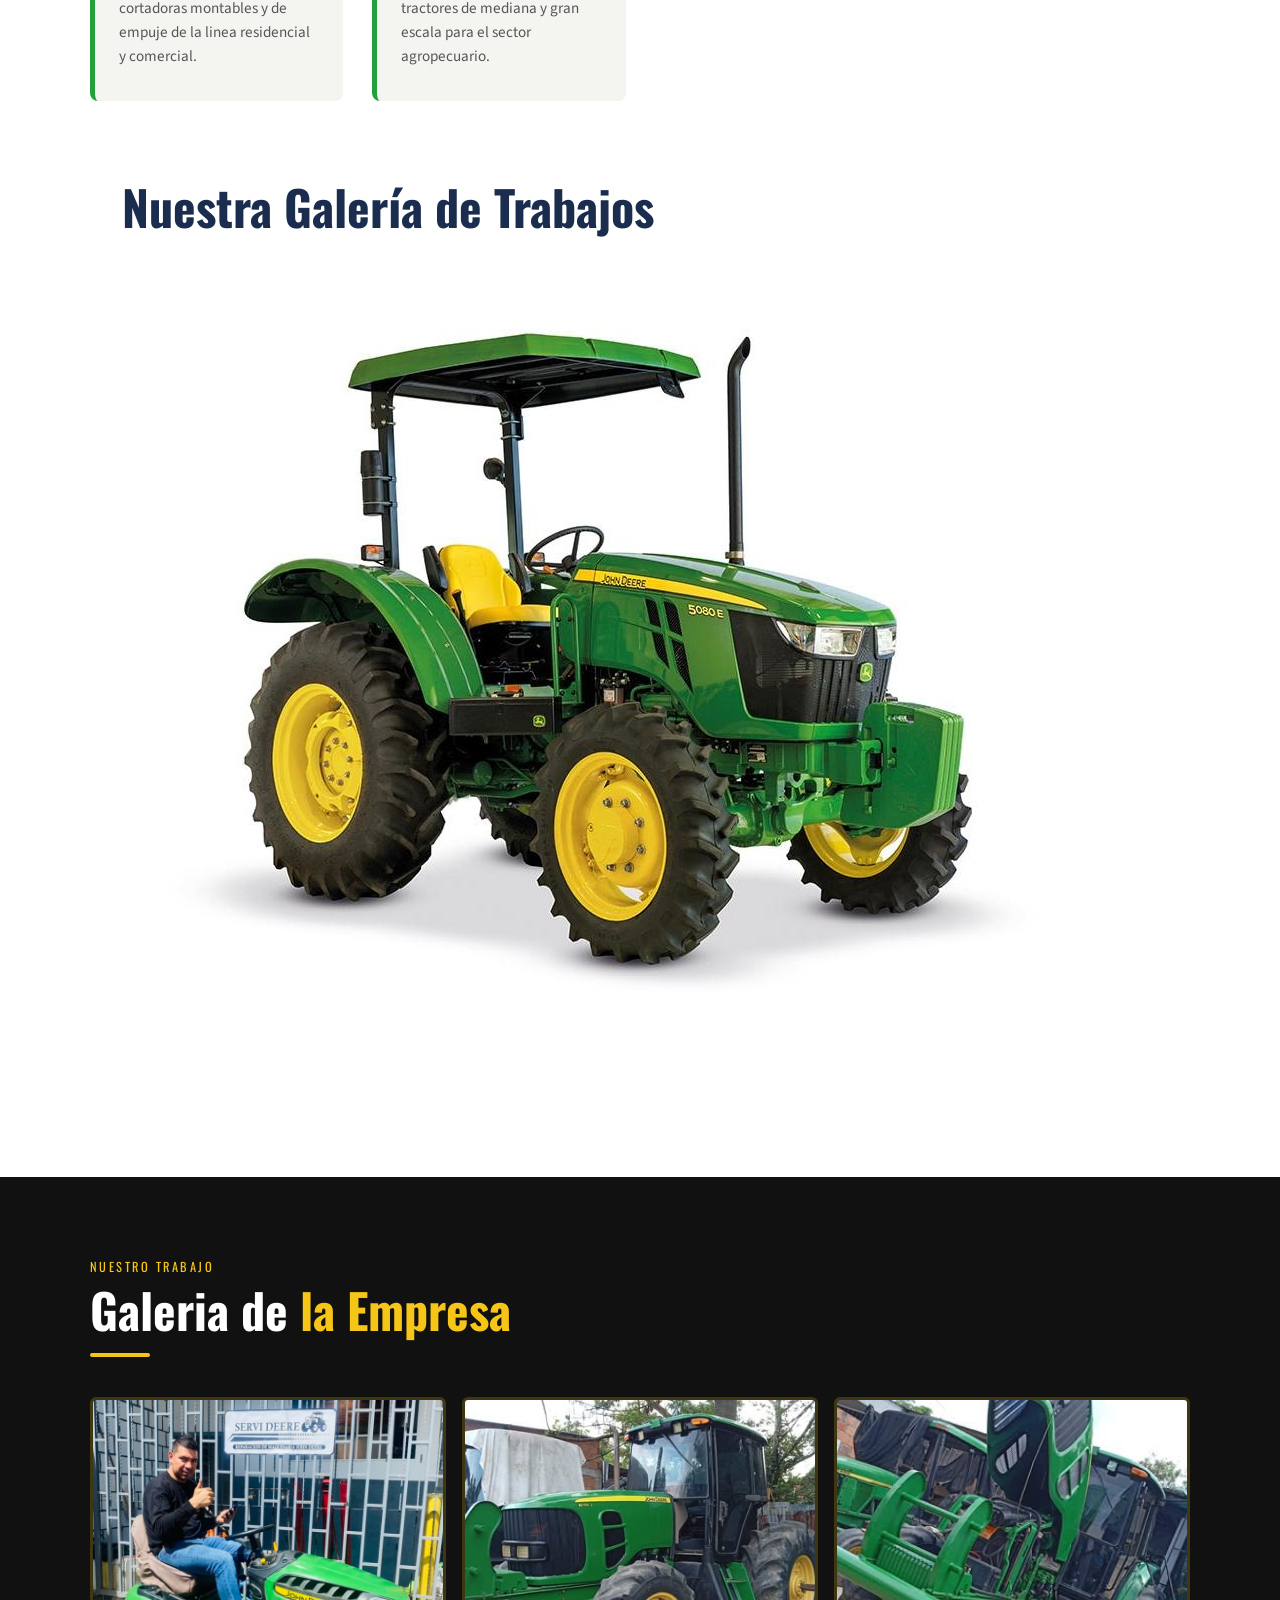
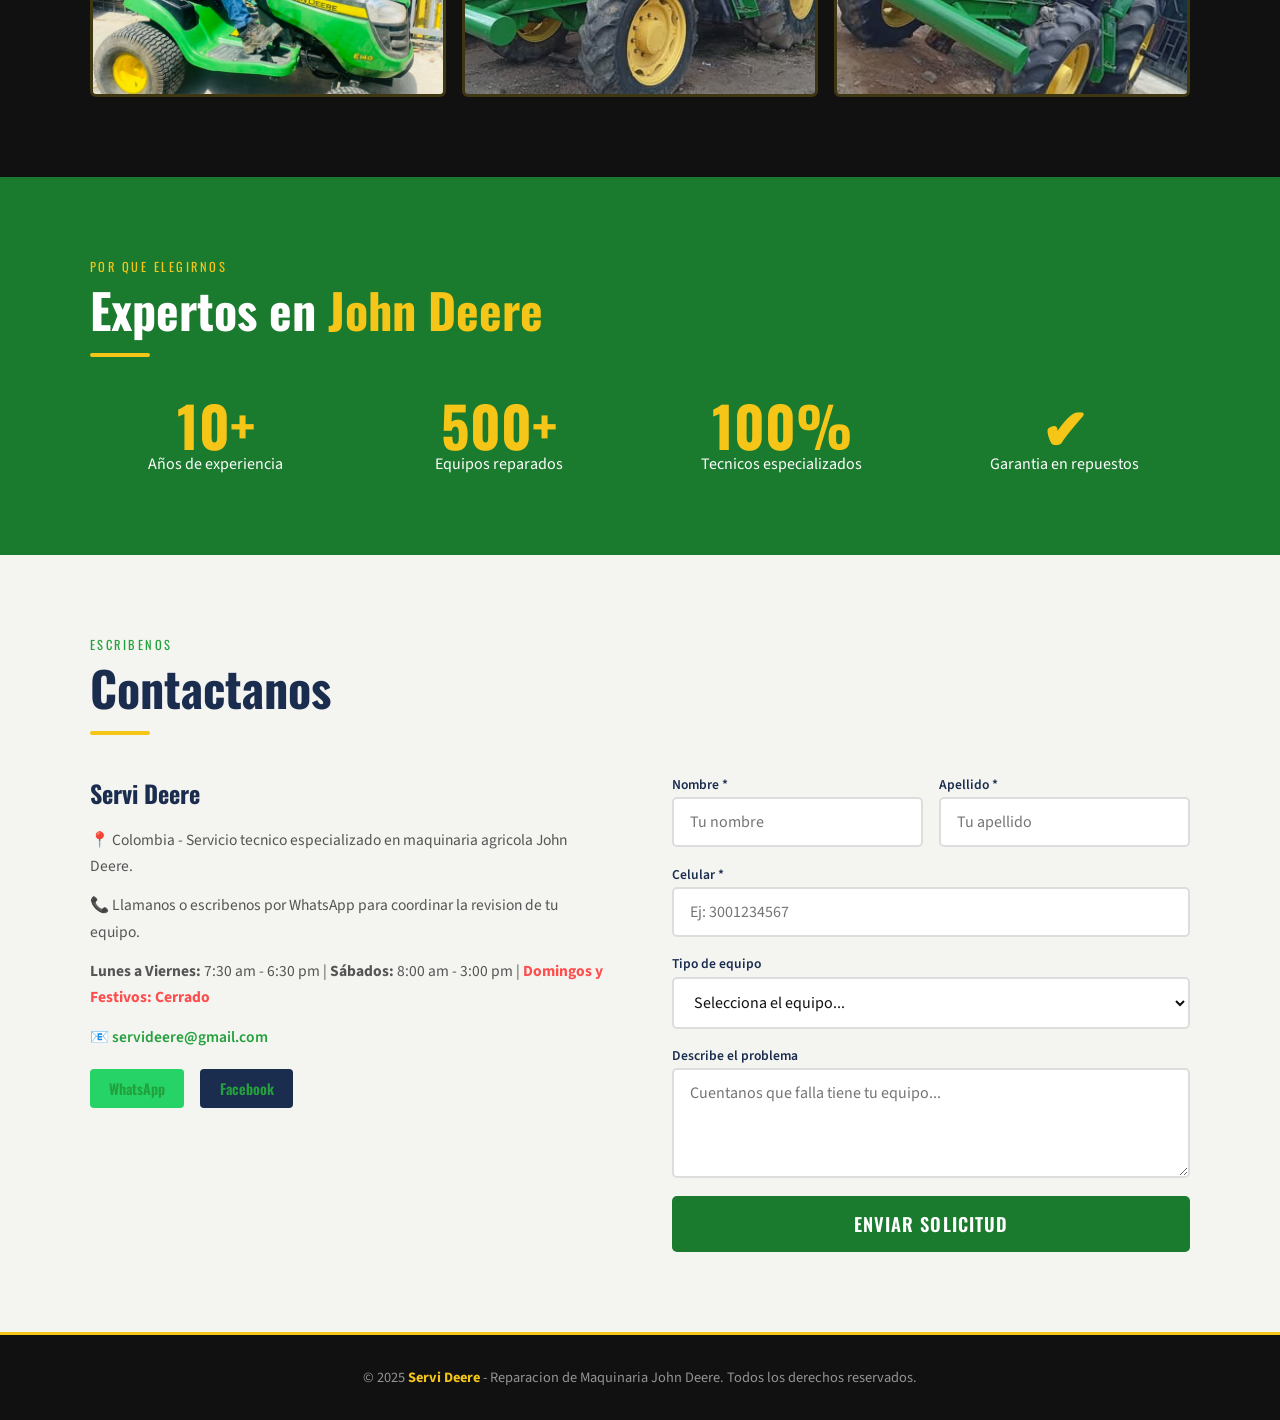
==== commit fb9c5ede: "Update index.html" ====
--- a/index.html
+++ b/index.html
@@ -85,8 +85,7 @@
 </head>
 <body>
 <nav>
-  <img class="nav-logo" src="[data-uri]" alt="Servi Deere"/>
-  <ul>
+ 
     <li><a href="#servicios">Servicios</a></li>
     <li><a href="#fotos">Galeria</a></li>
     <li><a href="#porque">Nosotros</a></li>
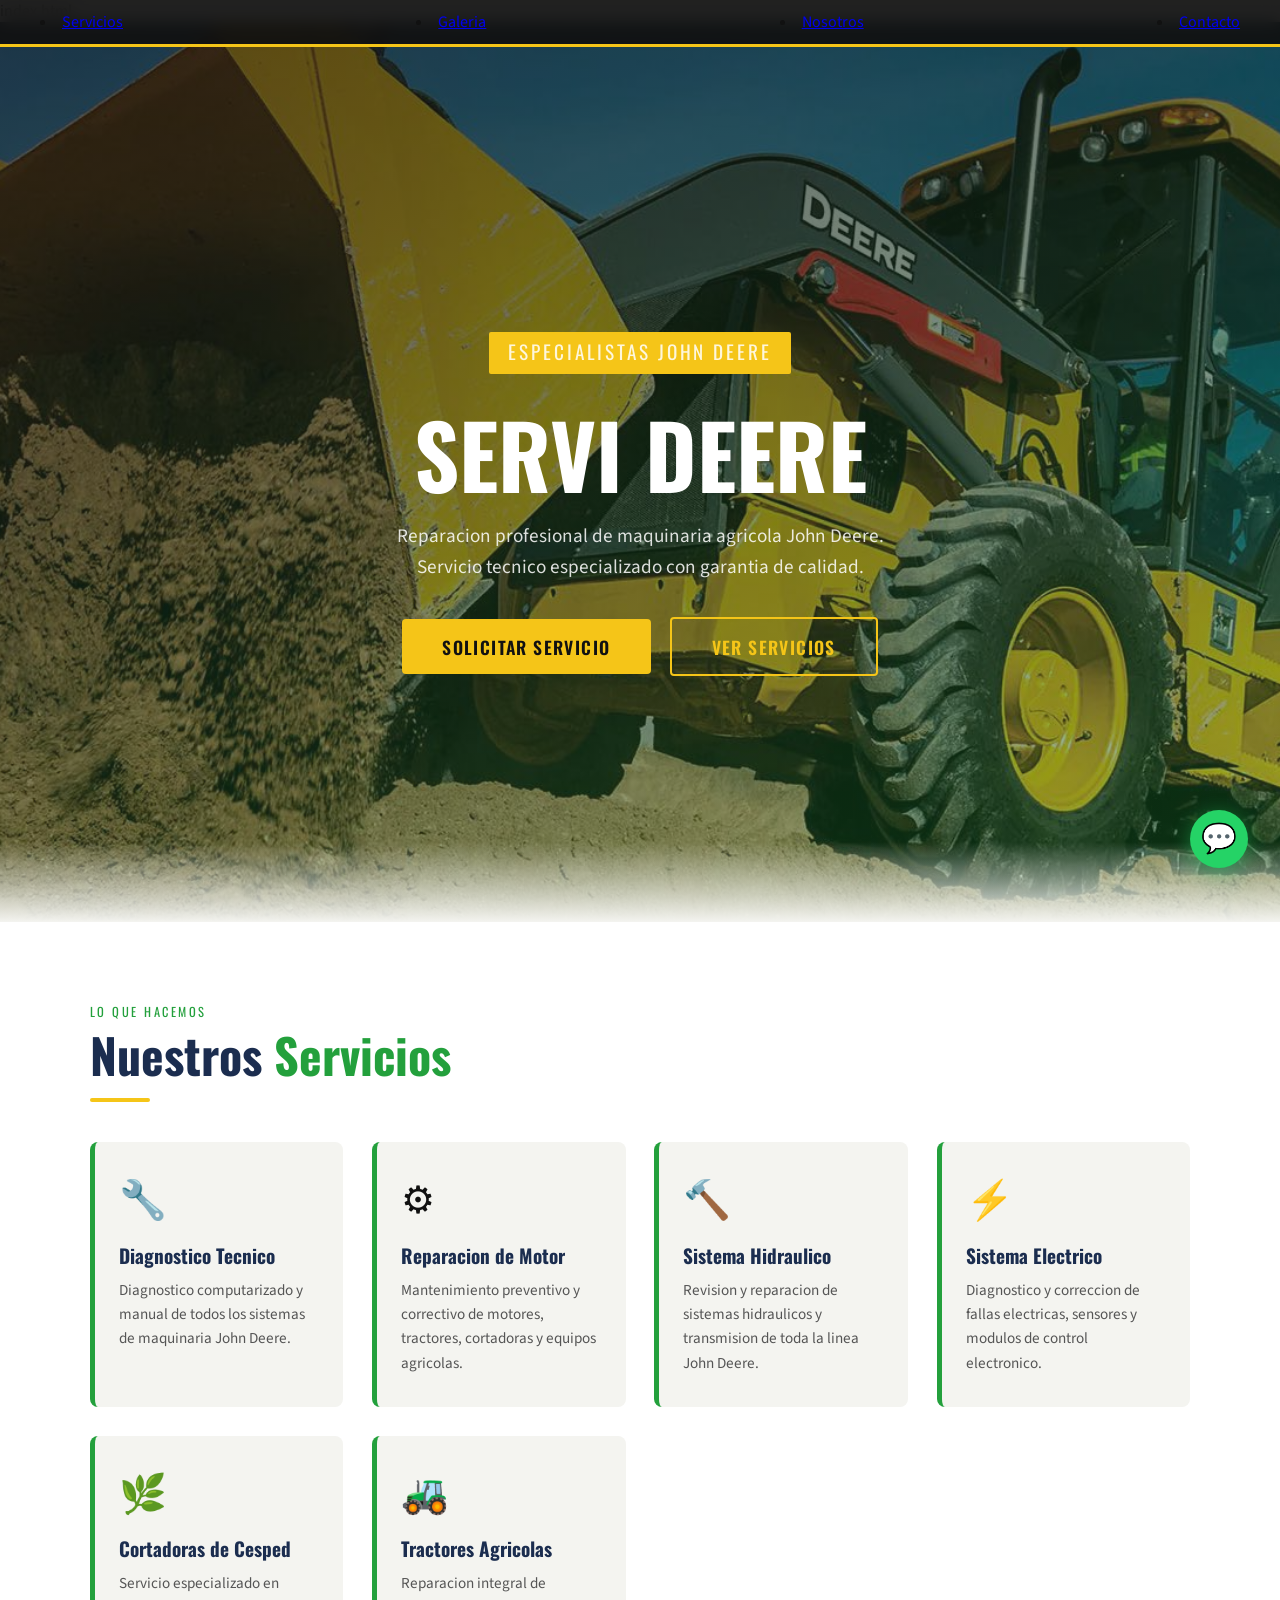
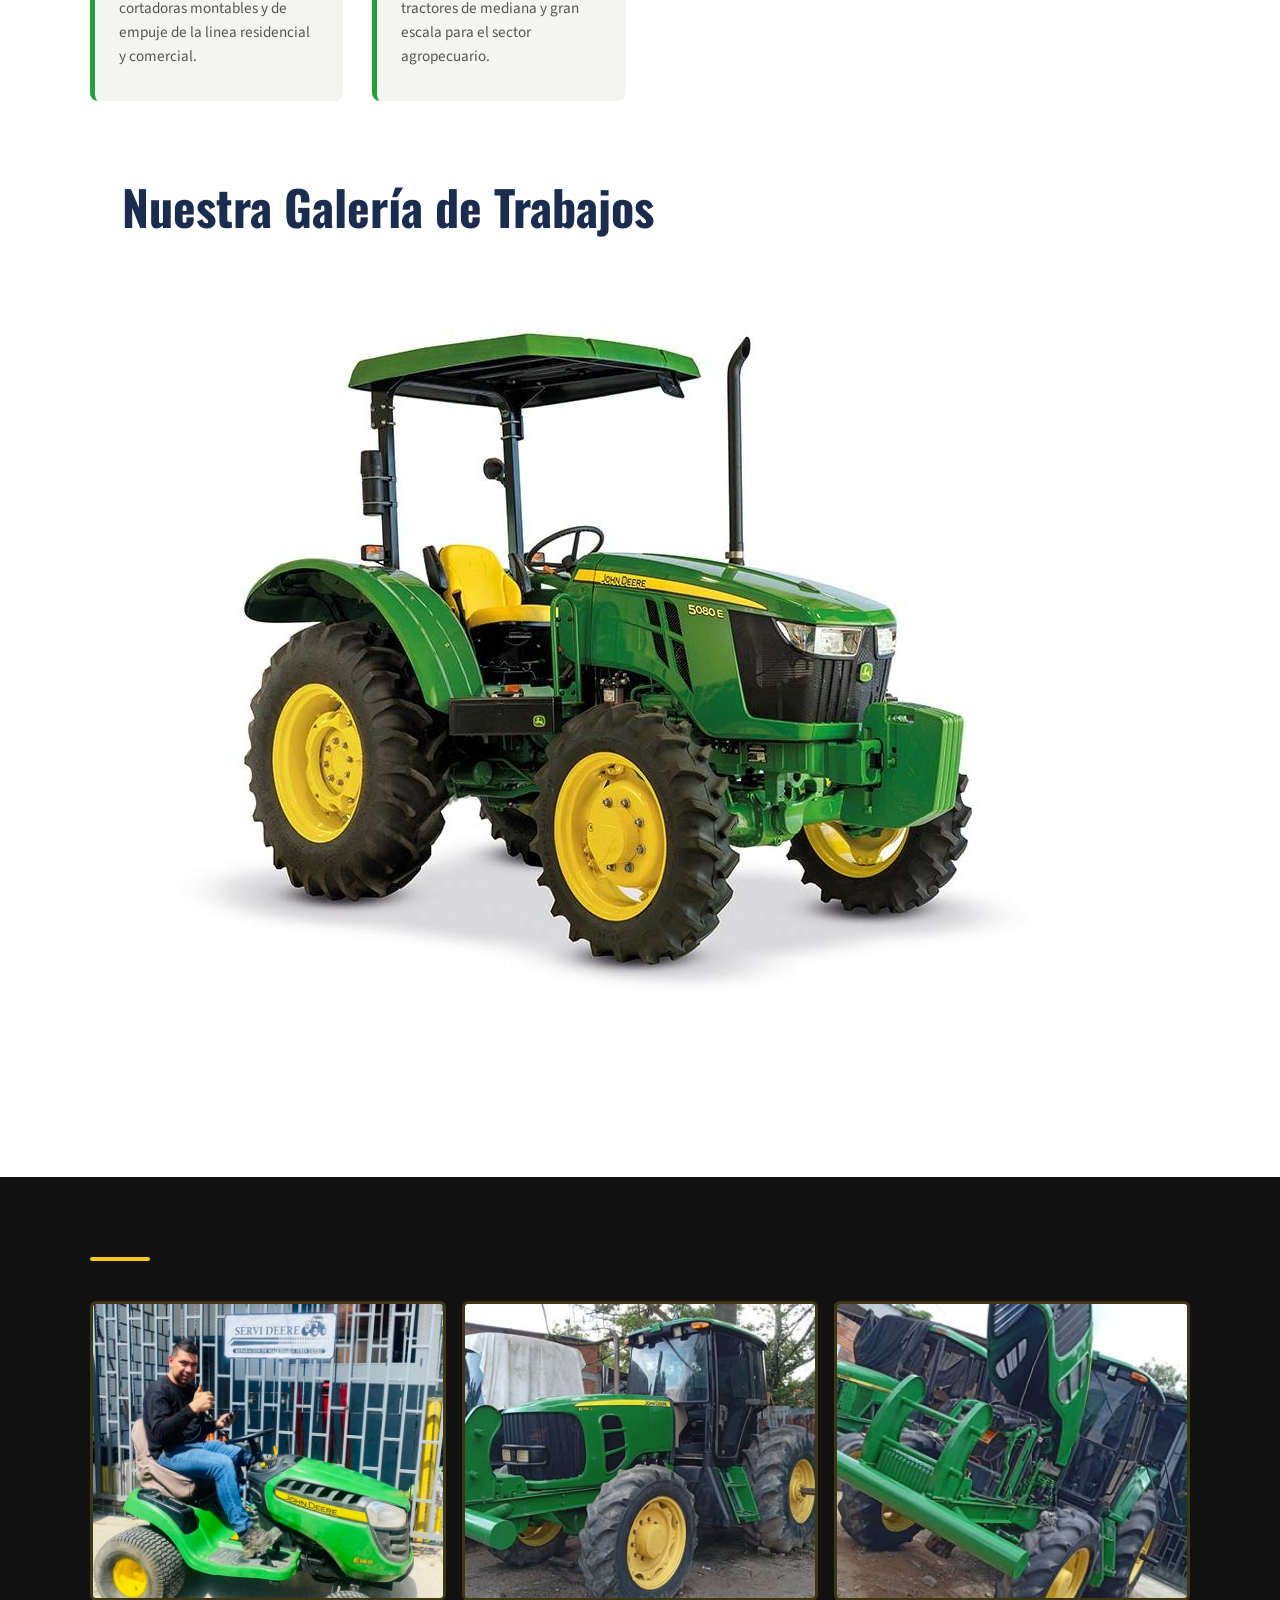
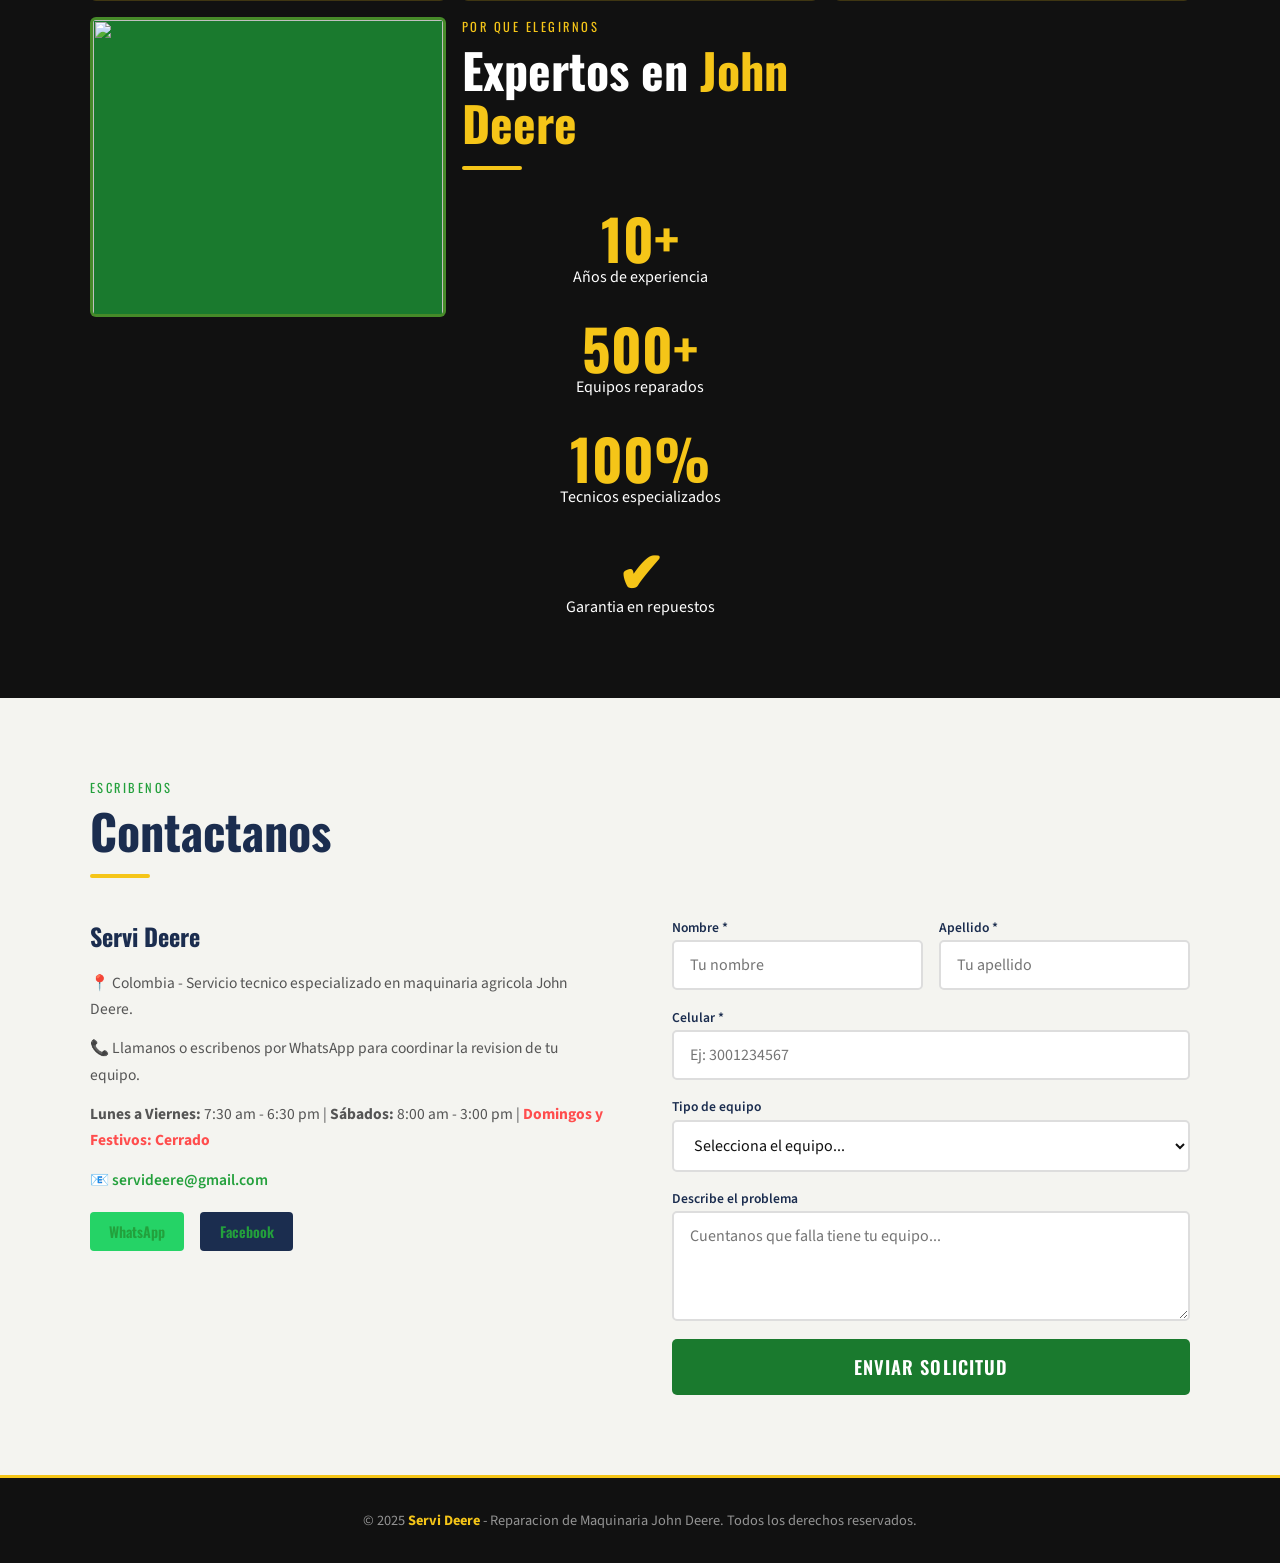
==== commit d29f6445: "Update index.html" ====
--- a/index.html
+++ b/index.html
@@ -172,14 +172,14 @@
 
 <section id="fotos" style="background:#111">
   <div class="container">
-    <p class="section-label fade-up" style="color:var(--yellow)">Nuestro trabajo</p>
-    <h2 class="section-title fade-up" style="color:#fff">Galeria de <span style="color:var(--yellow)">la Empresa</span></h2>
+    
     <div class="divider fade-up" style="background:var(--yellow)"></div>
     <div class="gallery">
       <img src="[data-uri]" alt="Mecanico Servi Deere" class="fade-up"/>
       <img src="[data-uri]" alt="Tractor John Deere" class="fade-up"/>
       <img src="[data-uri]" alt="Tractor John Deere reparacion" class="fade-up"/>
-    </div>
+     <img src="[data-uri]
+      </div>
   </div>
 </section>
 
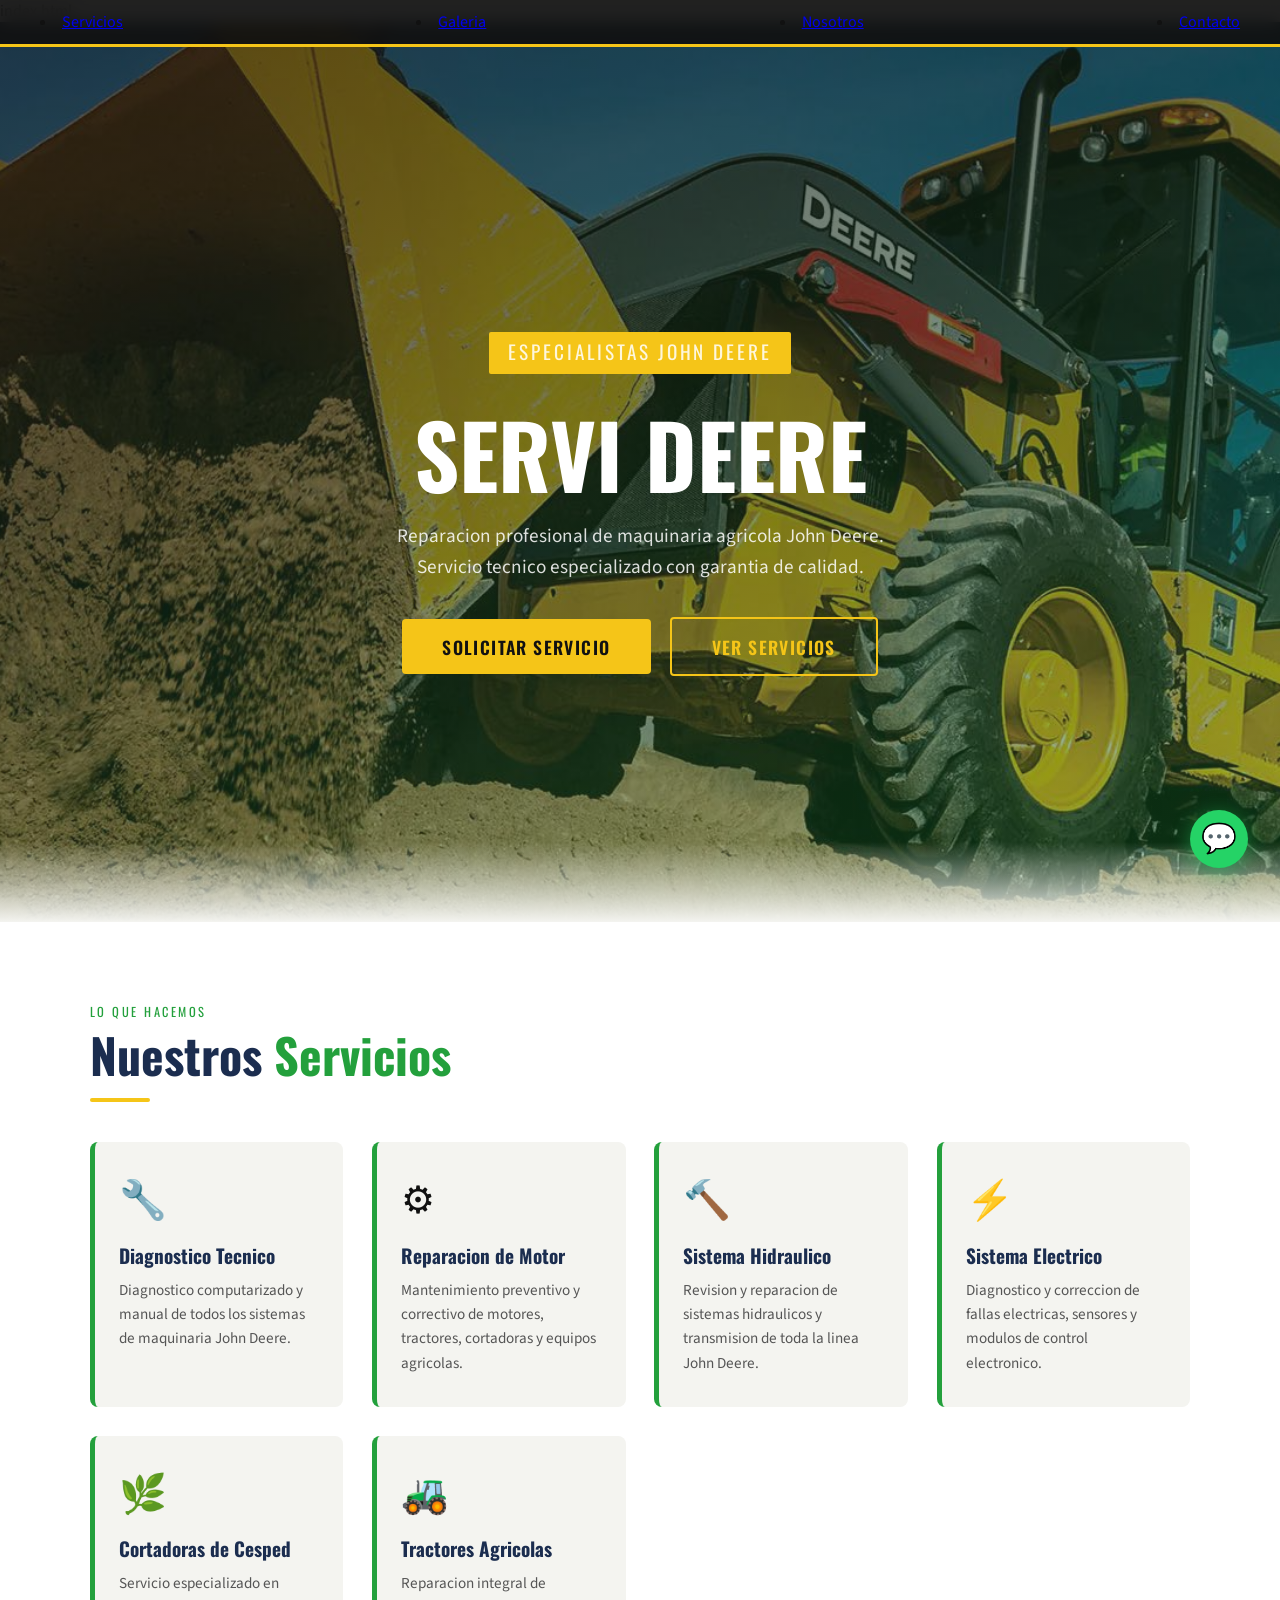
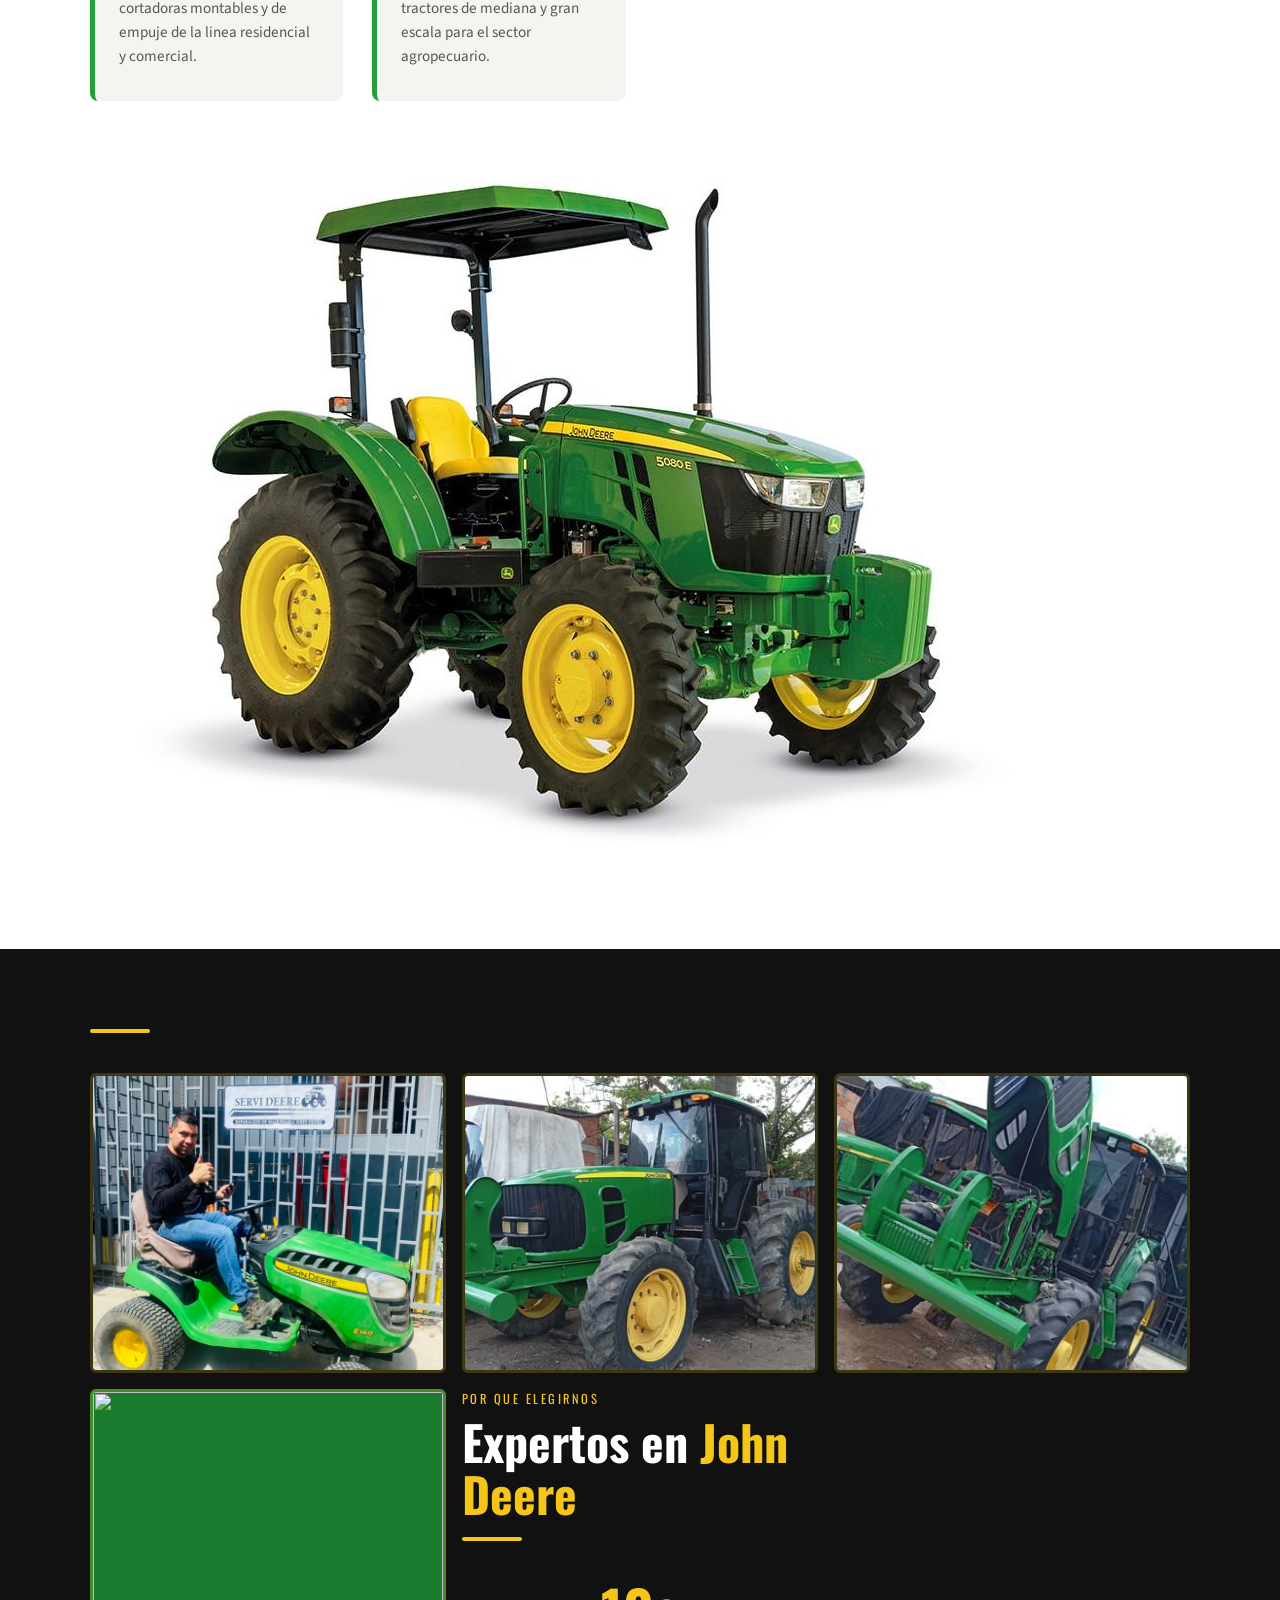
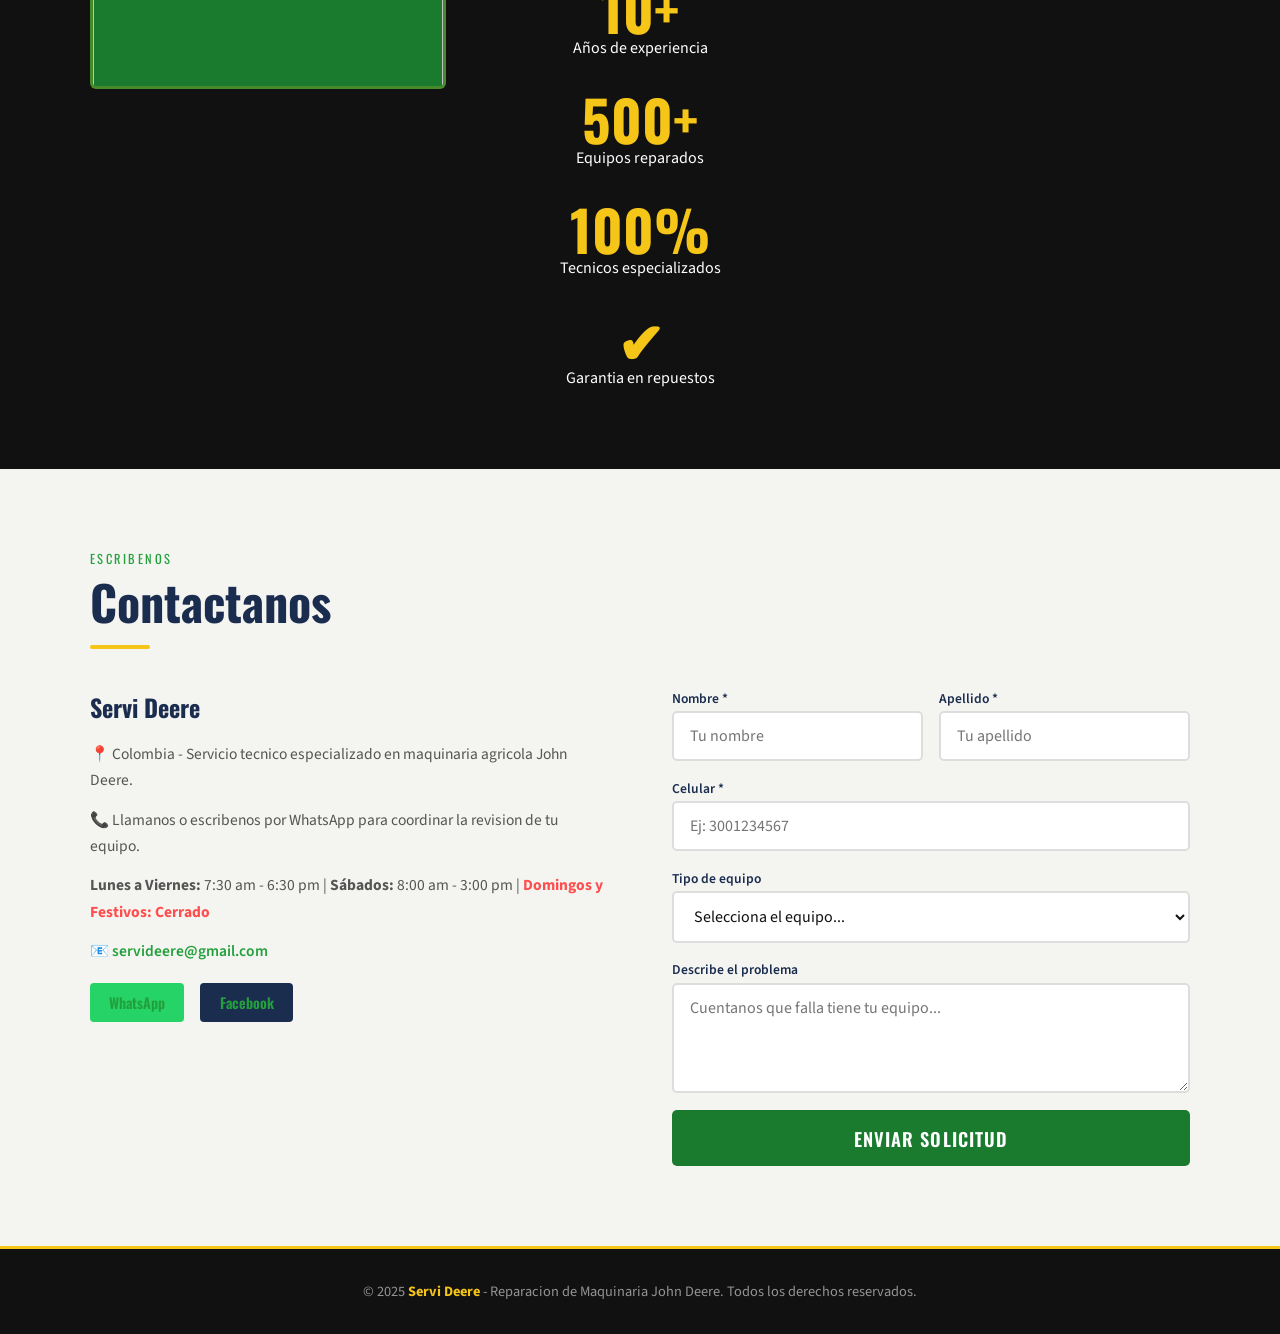
==== commit 1c1613c7: "Update index.html" ====
--- a/index.html
+++ b/index.html
@@ -139,13 +139,7 @@
         <h3>Tractores Agricolas</h3>
         <p>Reparacion integral de tractores de mediana y gran escala para el sector agropecuario.</p>
       </div>
-    </div>
-    <section id="galeria" class="galeria">
-<h2 class="section-title">Nuestra Galería de Trabajos</h2>
-<div class="galeria__grid">
-<div class="galeria__tarjeta">
-<div class="galeria__contenedor-img">
-</div>
+    
 <div class="galeria__info">
 </div>
 </div>
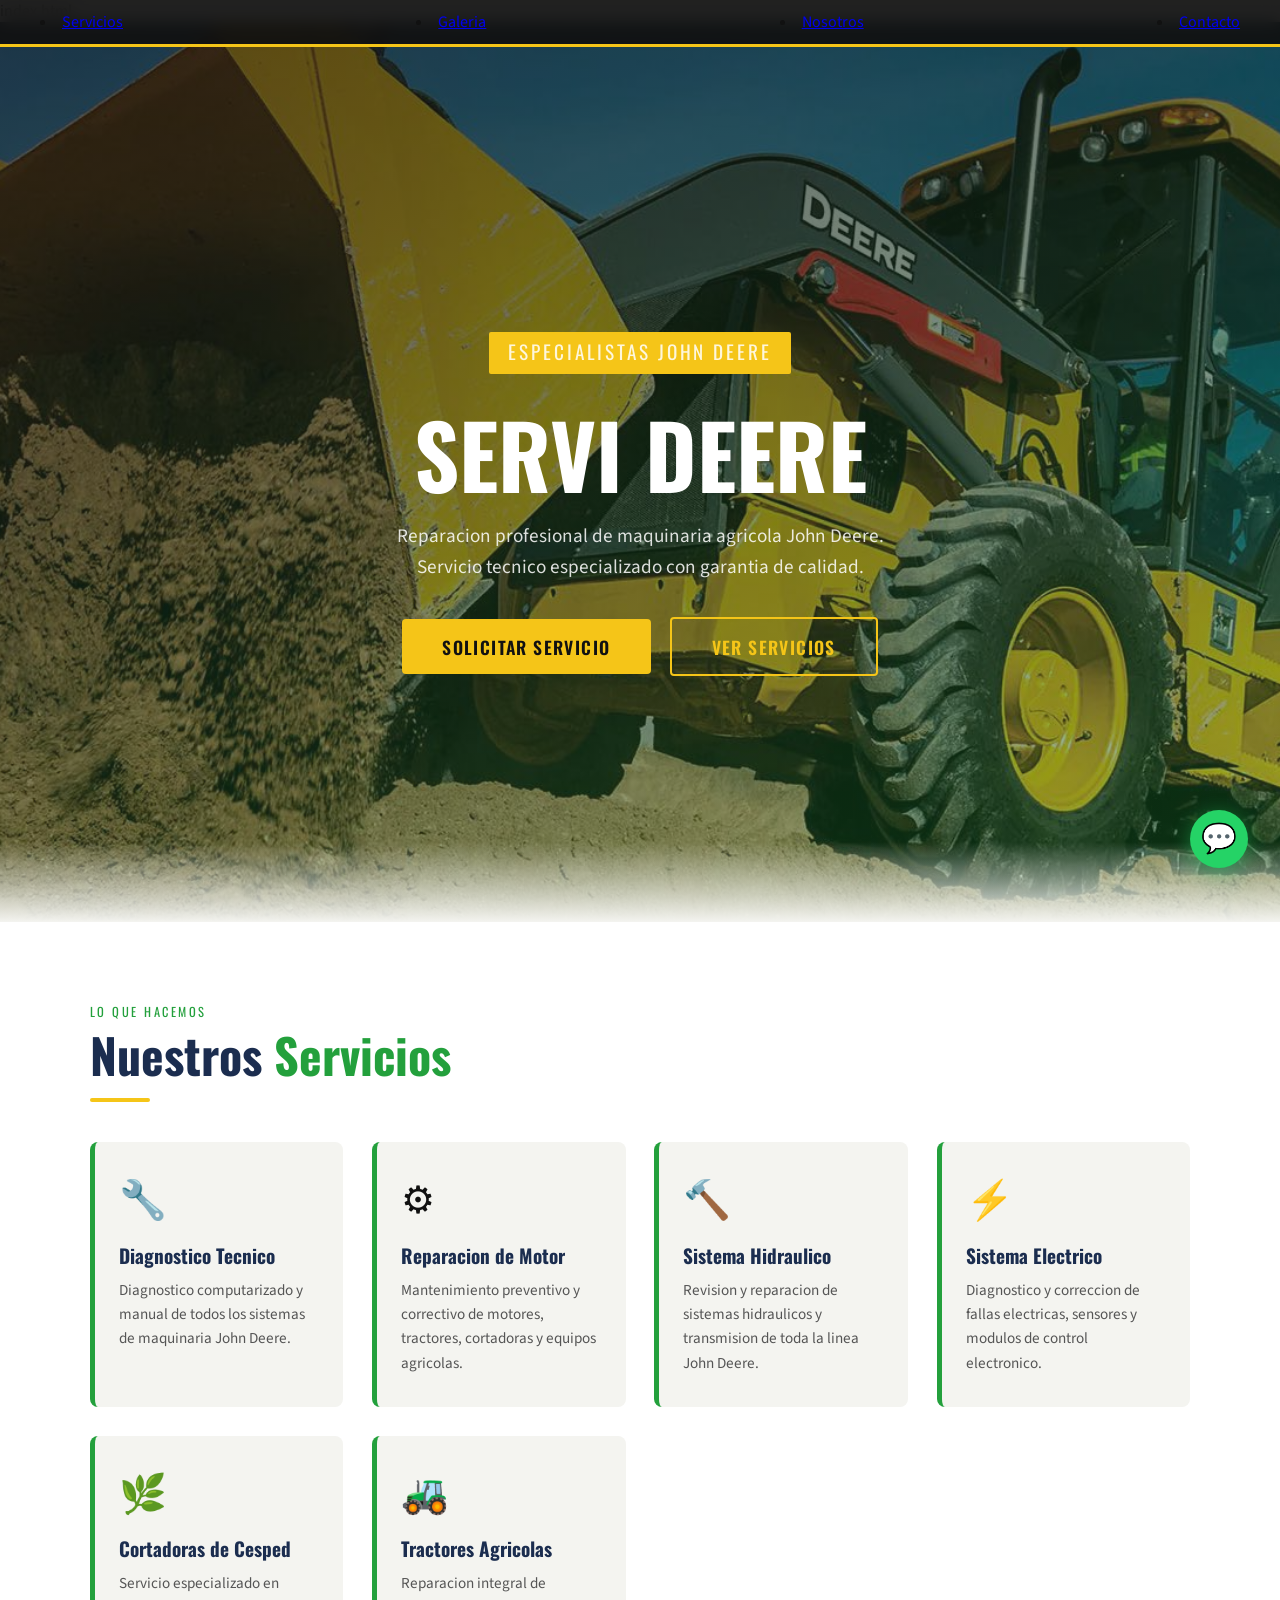
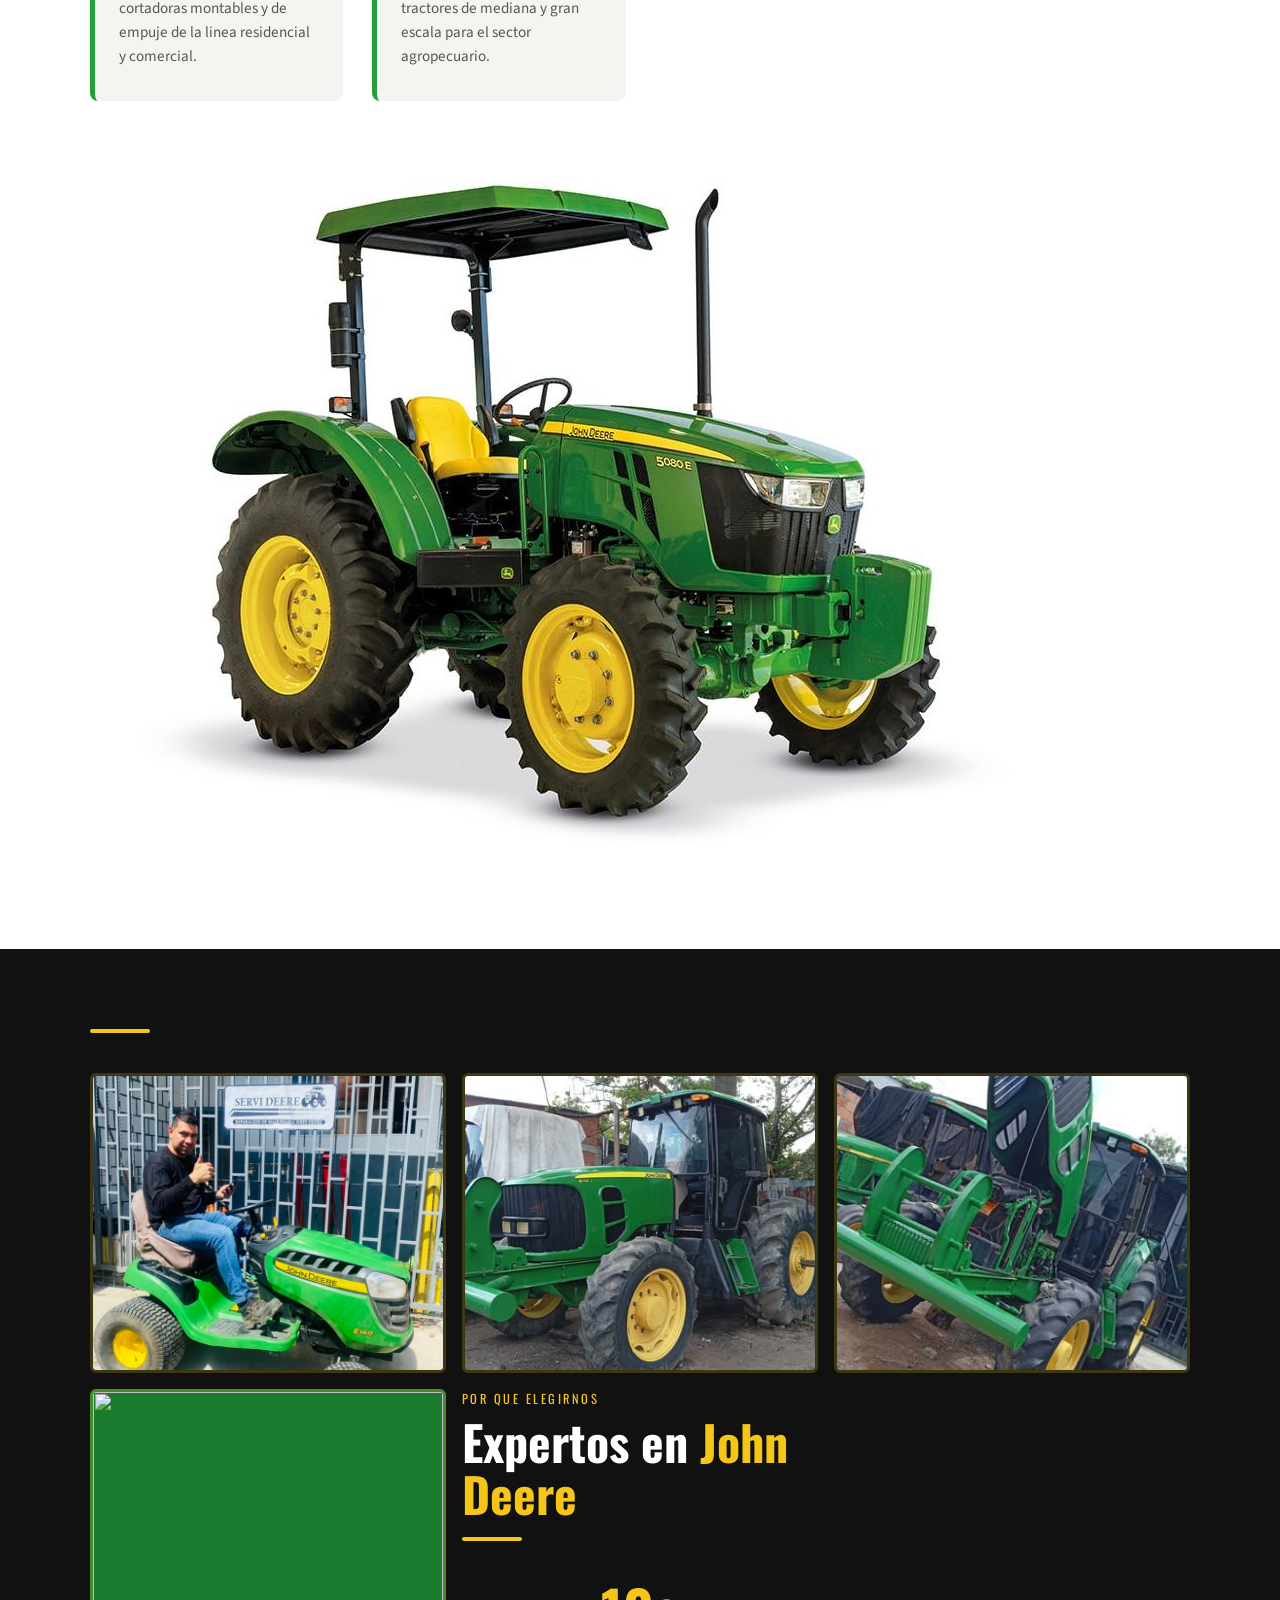
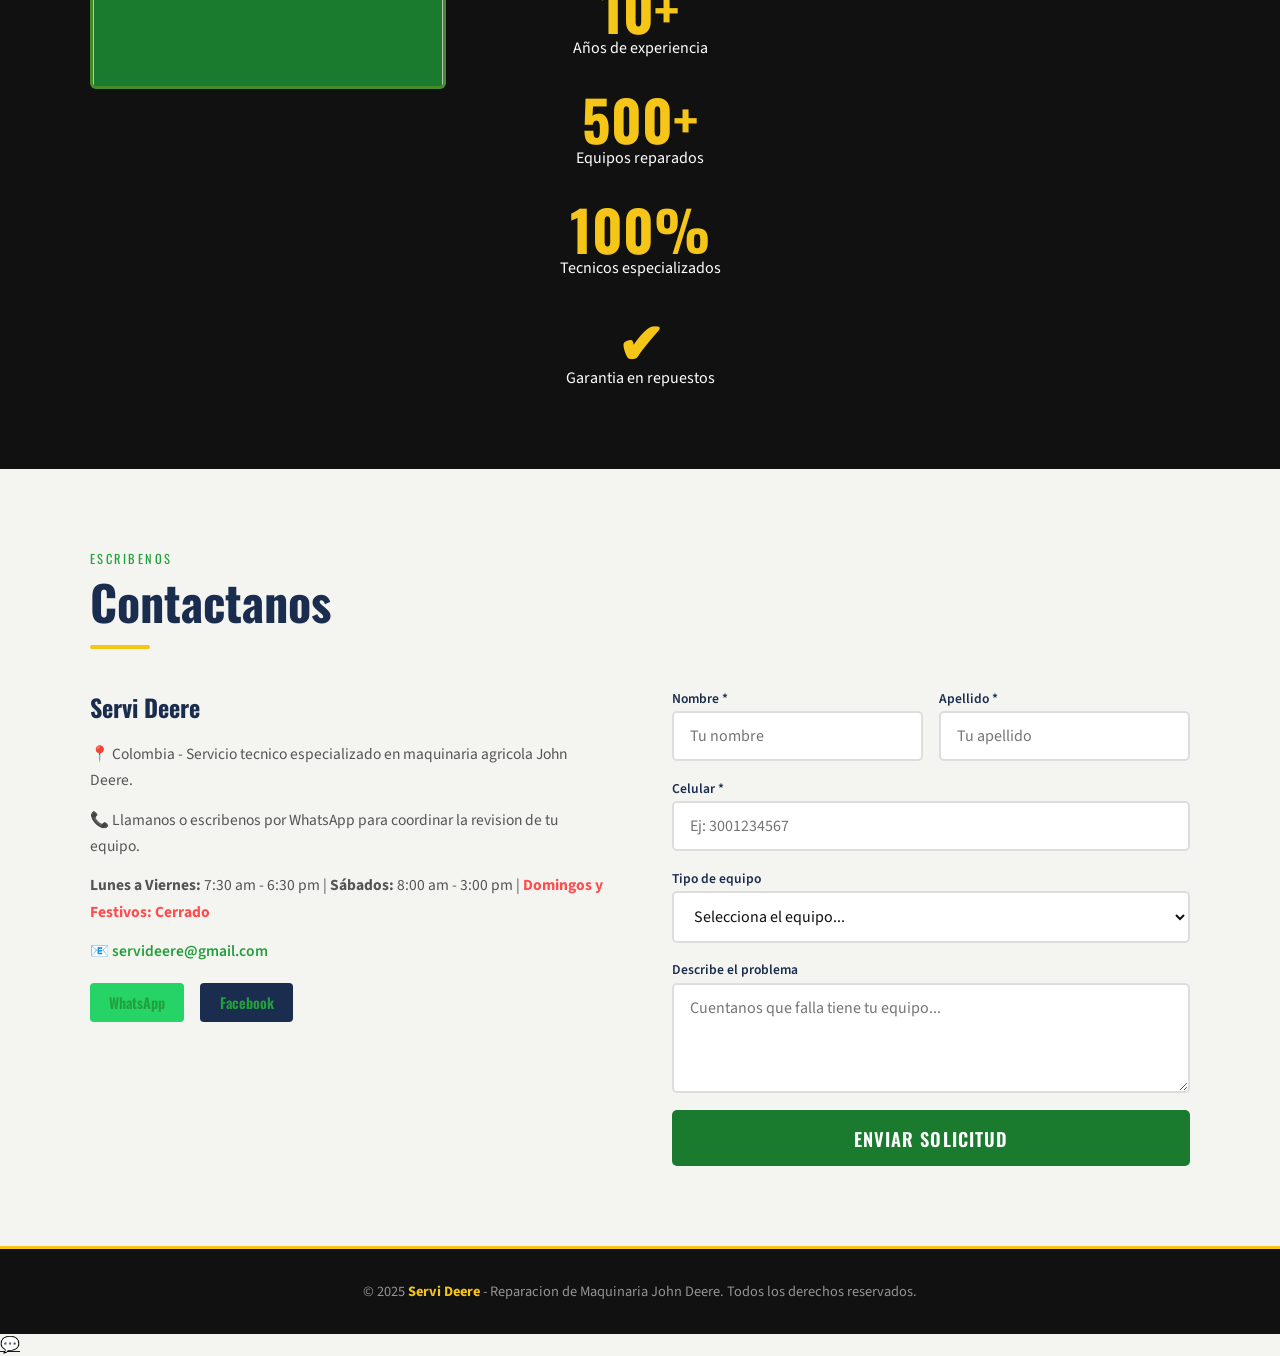
==== commit 01541a68: "Update index.html" ====
--- a/index.html
+++ b/index.html
@@ -273,6 +273,12 @@
     setTimeout(() => { document.getElementById('successMsg').style.display = 'none'; }, 5000);
   }, 1200);
 }
-</script>
+</script> <a
+href="https://wa.me/573176677848?text=Hola%20SERVI%20DEERE,%20necesito%20información."
+class="whatsapp-float"
+target="_blank"
+title="Contáctanos por WhatsApp">
+💬
+</a>
 </body>
 </html>
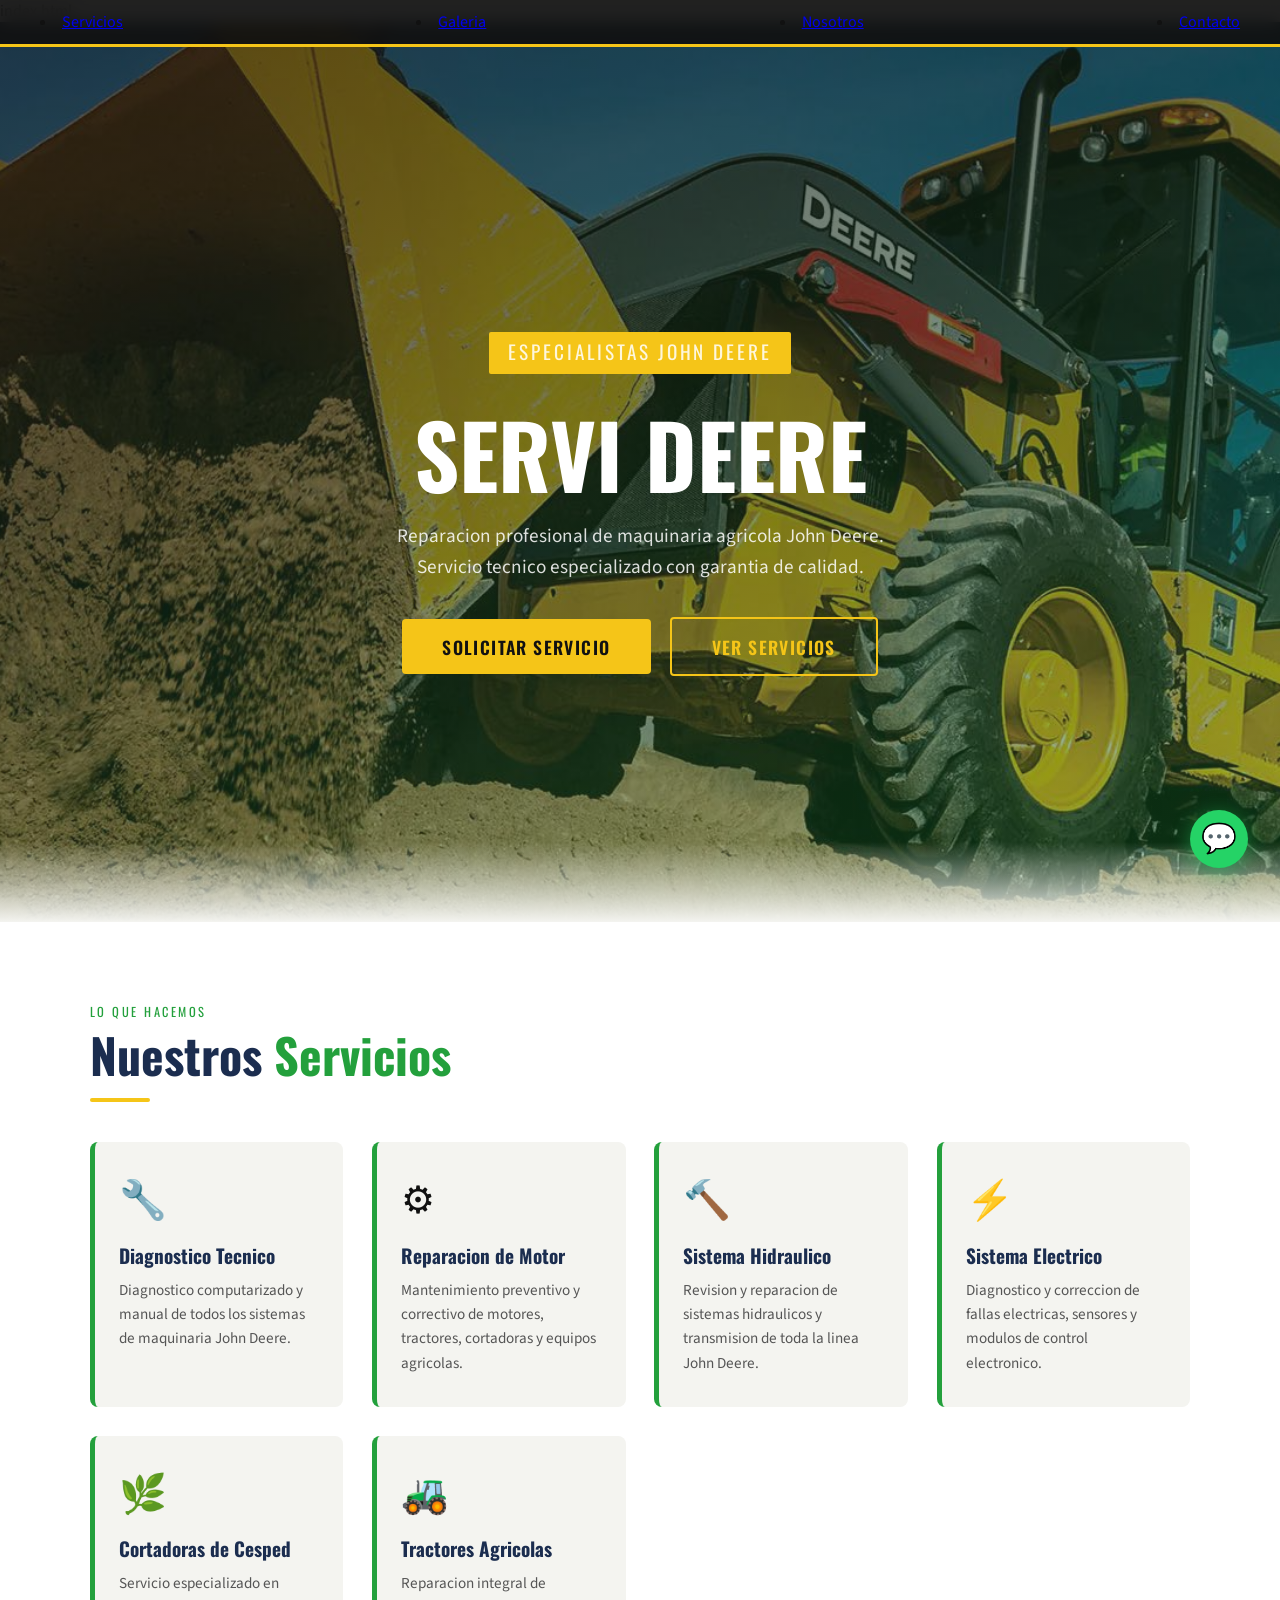
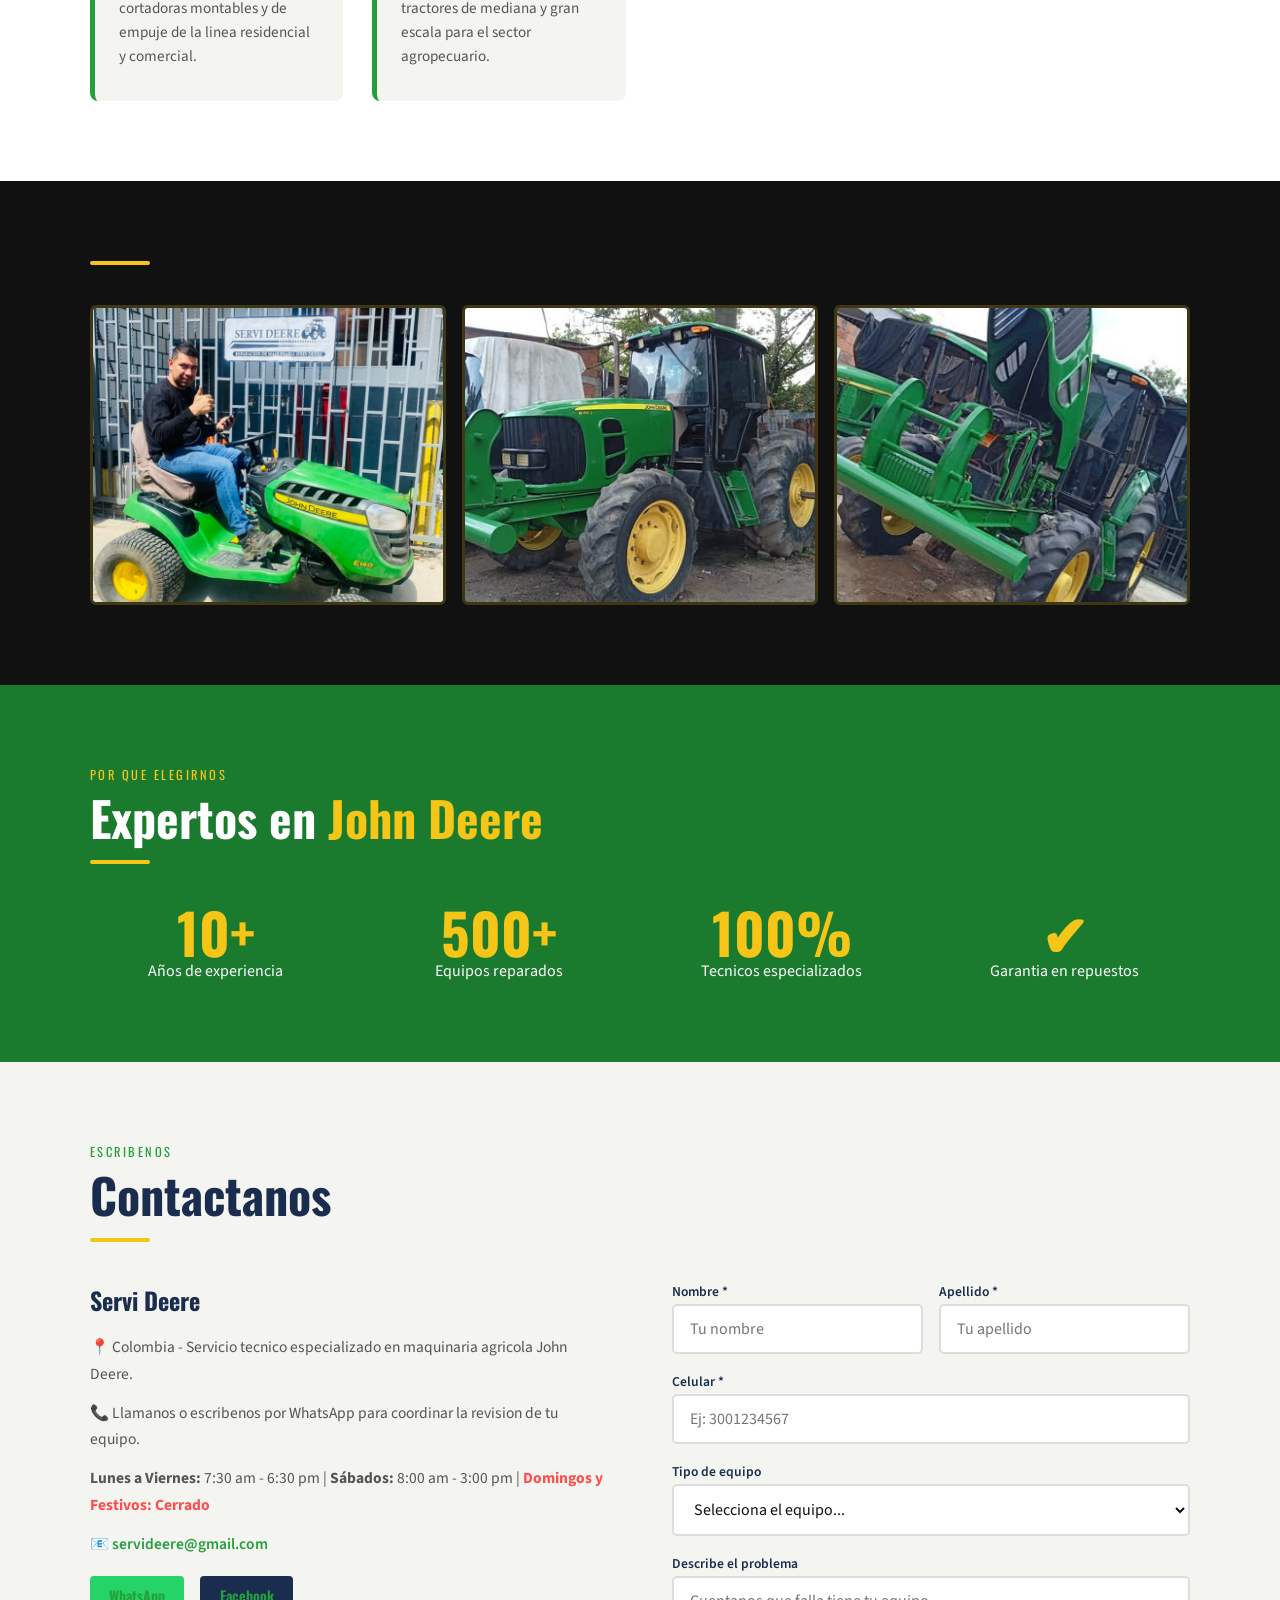
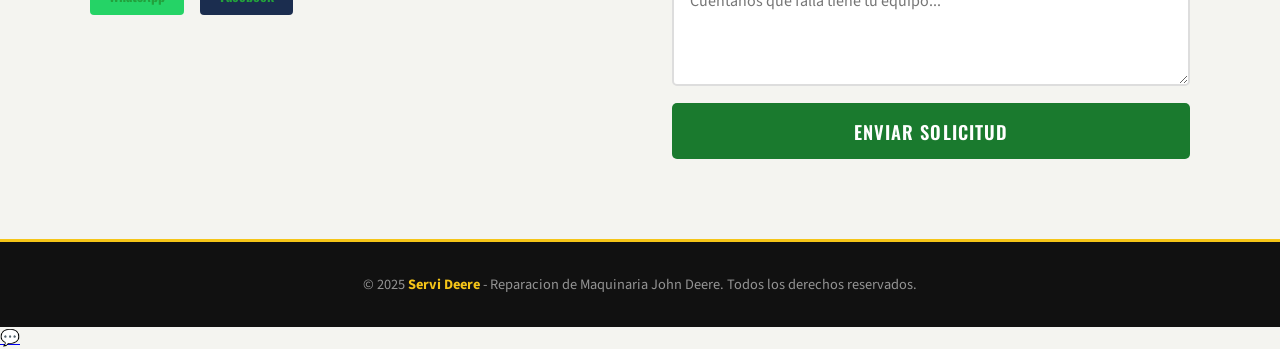
==== commit ecf7bd10: "Rename index.html.html to index.html" ====
--- a/index.html
+++ b/index.html
@@ -140,27 +140,7 @@
         <p>Reparacion integral de tractores de mediana y gran escala para el sector agropecuario.</p>
       </div>
     
-<div class="galeria__info">
-</div>
-</div>
-<div class="galeria__tarjeta">
-<div class="galeria__contenedor-img">
-</div>
-<div class="galeria__info">
-
-</div>
-</div>
-
-<div class="galeria__tarjeta">
-    <div class="galeria__contenedor-img">
-        <img src="WhatsApp Image 2026-05-26 at 6.15.59 PM.jpeg" alt="Mantenimiento preventivo de maquinaria" class="galeria__img"/>
     </div>
-    <div class="galeria__info">
-        
-    </div>
-</div>
-</div> </section> 
-
   </div>
 </section>
 
@@ -172,7 +152,6 @@
       <img src="[data-uri]" alt="Mecanico Servi Deere" class="fade-up"/>
       <img src="[data-uri]" alt="Tractor John Deere" class="fade-up"/>
       <img src="[data-uri]" alt="Tractor John Deere reparacion" class="fade-up"/>
-     <img src="[data-uri]
       </div>
   </div>
 </section>
